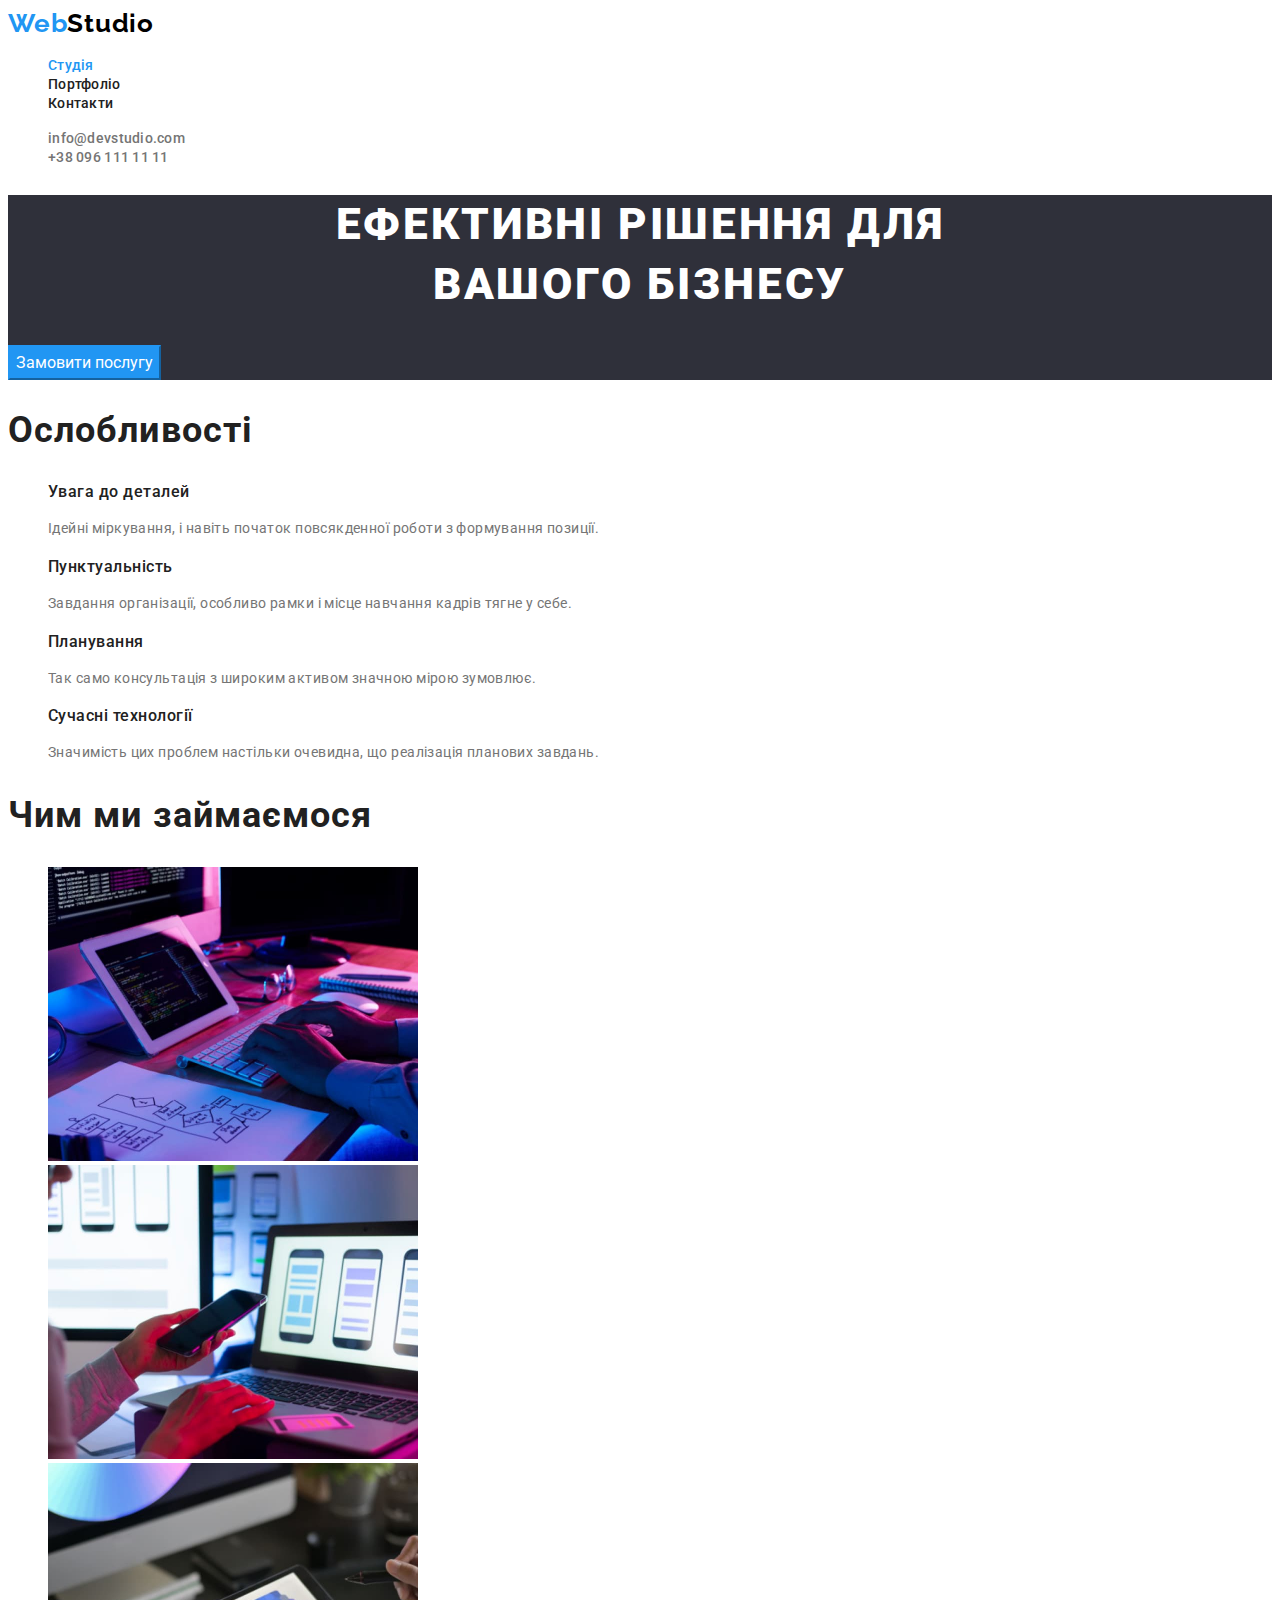
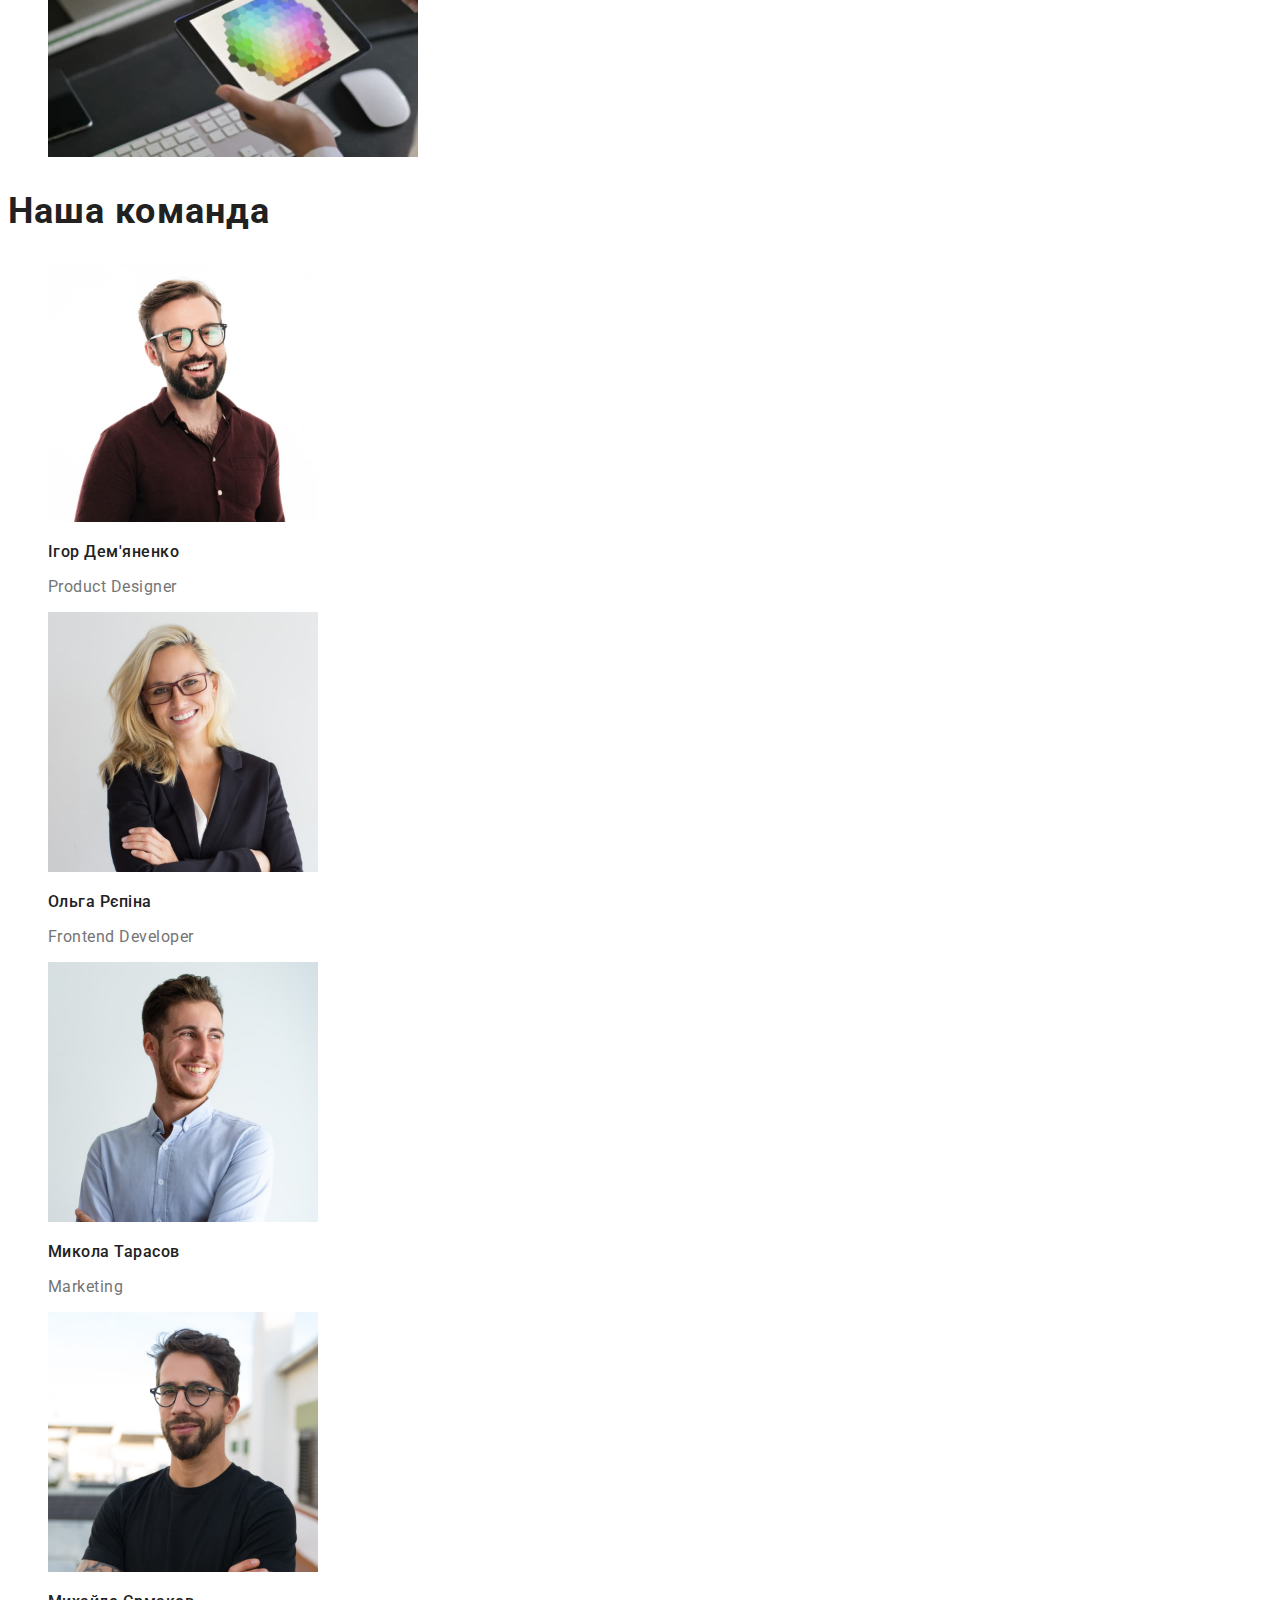
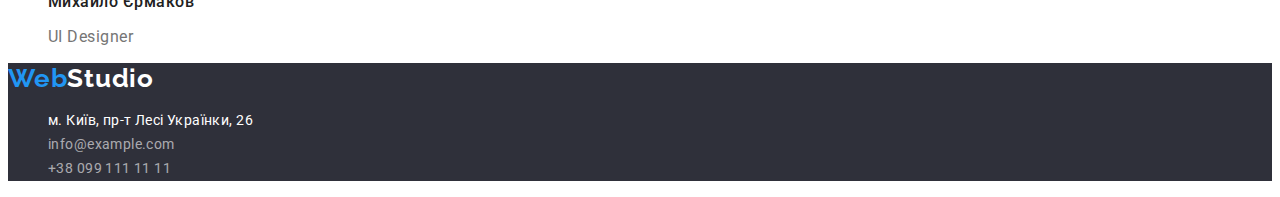
==== index.html @ 00e5ca96 "міняє на українську мову текст" ====
<!DOCTYPE html>
<html lang="ua">
<head>
    <meta charset="UTF-8">
    <meta http-equiv="X-UA-Compatible" content="IE=edge">
    <meta name="viewport" content="width=device-width, initial-scale=1.0">
    <title>Студія</title>
    <link rel="preconnect" href="https://fonts.googleapis.com">
    <link rel="preconnect" href="https://fonts.gstatic.com" crossorigin>
    <link
        href="https://fonts.googleapis.com/css2?family=Montserrat:wght@400;700&family=Raleway:wght@700&family=Roboto:wght@400;500;700;900&display=swap"
        rel="stylesheet">
    <link rel="stylesheet" href="./css/styles.css">
</head>
<body>
    <header>
        <nav>
        <a href="/" class="logo">Web<span class="logo-color">Studio</span></a>     
            <ul class=" site-nav list">
            <li><a href="" class="link current">Студія</a></li>
            <li><a href="./portfolio.html" class="link">Портфоліо</a> </li>
            <li><a href="" class="link">Контакти</a> </li>
        </ul>
        </nav>
       
         <ul class="contact-nav list">
             <li><a href="mailto:info@devstudio.com" class="link">info@devstudio.com</a></li>
            <li><a href="Tel:+380961111111" class="link">+38 096 111 11 11</a> </li>
         </ul>
    </header>

    <main>
        <section class="hero">
                <h1 class="hero-title">Ефективні рішення для <br> вашого бізнесу</h1>
                <button class="main-button" type="button">Замовити послугу</button> 
        </section>
       
            <section class="section">
            <h2 class="section-title"> Ослобливості</h2>
            <ul class="feature-list list">
                <li> 
                    <h3>Увага до деталей</h3>
                    <p class="main-text">Ідейні міркування, і навіть початок повсякденної роботи з формування позиції.</p>
                </li>
                <li>
                    <h3>Пунктуальність</h3>
                    <p class="main-text">Завдання організації, особливо рамки і місце навчання кадрів тягне у себе.</p>
                </li>

                <li>
                    <h3>Планування</h3>
                    <p class="main-text">Так само консультація з широким активом значною мірою зумовлює.</p>
                </li>
                <li>
                    <h3>Сучасні технології</h3>
                    <p class="main-text">Значимість цих проблем настільки очевидна, що реалізація планових завдань.</p>
                </li>
           </ul>
        </section>

        <section class="work">
        <h2>Чим ми займаємося</h2>
        <ul class="work-example">
            <li>
                <img src="./images/work.jpg" alt="руки на клавіатурі друкують текст" width="370" />
            </li>
            <li>
                <img src="./images/work1.jpg" alt="жіноча рука з телефоном за ноутбуком" width="370" />
            </li>
            <li>
                <img src="./images/work2.jpg" alt="планшет з кольоровою гамою" width="370">
            </li>
        </ul>       
        </section> 
     
     <section class="section">
        <h2>Наша команда</h2>
            <ul class="list">

                <li class="team-card">
                      <img src="./images/igor_demyanenko.jpg"
                        alt="Ігор Дем'яненко"
                        width="270"/>
                      <h3>Ігор Дем'яненко</h3> 
                      <p class="job">Product Designer</p>
                </li>
                <li class="team-card">
                        <img src="./images/olha_repina.jpg"
                        alt="Ольга Рєпіна"
                        width="270"/>
                        <h3>Ольга Рєпіна</h3>
                        <p class="job">Frontend Developer</p>
                </li>
                <li class="team-card">
                        <img src="./images/mykola_tarasov.jpg"
                        alt="Микола Тарасов"
                        width="270"/>
                        <h3>Микола Тарасов</h3>
                        <p class="job">Marketing</p>
                </li>
                <li class="team-card">
                        <img src="./images/myhailo_ermakov.jpg"
                        alt="Михайло Єрмаков"
                        width="270"/>
                        <h3>Михайло Єрмаков</h3>
                        <p class="job">UI Designer</p>
                </li>
            </ul>
     </section>
    </main>

    <footer class="footer">
        <a class="logo" href="/"> Web<span class="logo-color-footer">Studio</span>
        </a>
        
     
        <address class="address">
            <ul>
                <li> <a href="https://goo.gl/maps/31fkkudy4Th9jDAP7" class="address-location">м. Київ, пр-т Лесі Українки, 26</a></li>
                <li> <a href="mailto:info@example.com" class="address-contacts">info@example.com</a> </li>
                <li> <a href="tel:+380991111111" class="address-contacts">+38 099 111 11 11</a></li>
            </ul>
        </address>
            
    </footer>
</body>
</html>
---- css/styles.css ----
/* колір основного тексту:#212121 */
/* колір великих букв: #FFFFFF */
/* колір текту:#757575 */
/* колір лого:#2196F3 */

/* колір фону (другий): #2F303A */

/* колір кнопки:#2196F3 */
/* контакти в футері:color: rgba(255, 255, 255, 0.6); */

:root{ 
    --title-text-color:#212121;
    --primary-backgraund-color:#FFFFFF;
    --primary-text-color:#757575;
    --button-logo-color:#2196F3;
    --button-color:#F5F4FA;
    --hero-backgraund-color:#2F303A;
    --logo-color:#000000;
}

body{
    background-color:var(--primary-backgraund-color);
    color: var(--primary-text-color);
    font-family: Roboto, sans-serif;
}

h2,h3,h4,h5,h6{color:var(--title-text-color);}

h2{ font-weight: 700;
    font-size: 36px;
    line-height: 1.16;
    letter-spacing: 0.03em;
}

h3{
    font-weight: 500;
    font-size: 16px;
    line-height: 1.19;
    letter-spacing: 0.03em;
}


/* забираємо ненумерований список */
ul {
    list-style: none;
}


/* оформляємо лого */
.logo{
    color: var(--button-logo-color);
}

.logo-color{color:#000000;}

.logo,.logo-color{
    font-family: 'Raleway';
    font-weight: 700;
    font-size: 26px;
    line-height: 1.19;
    letter-spacing: 0.03em;
    list-style: none;
    text-decoration: none;
}

.logo-color-footer{color: var(--primary-backgraund-color);
    font-family: 'Raleway';
        font-weight: 700;
    font-size: 26px;
    line-height: 1.19;
    letter-spacing: 0.03em;}
/* навігація в хедері*/
.site-nav a {color: var(--title-text-color);
    font-weight: 500;
    font-size: 14px;
    line-height: 1.14;
    letter-spacing: 0.02em;
    text-decoration: none;}

.site-nav .link:hover, 
.site-nav .link:focus{ color: var(--button-logo-color);}

.site-nav .link.current {color: var(--button-logo-color);}

.contact-nav a {color:var(--primary-text-color);
    font-weight: 500;
    font-size: 14px;
    line-height: 1.14;
    letter-spacing: 0.02em;
    text-decoration: none;
}

.contact-nav .link:hover,
.contact-nav .link:focus{color: var(--button-logo-color);}


/* hero */

.hero{background-color: var(--hero-backgraund-color);}
.hero-title{
    color:var(--primary-backgraund-color);
    font-weight: 900;
    font-size: 44px;
    line-height: 1.36;
    text-align: center;
    letter-spacing: 0.06em;
    text-transform: uppercase;
}

/* Кнопка */


.main-button{
    border-color: var(--button-logo-color);
    color: var(--primary-backgraund-color);
    background-color: var(--button-logo-color);
    font-family: inherit;
    font-size: 16px;
    line-height: 1.87;
    cursor: pointer;
}

.main-button:hover, .main-button:focus {background-color: var(--button-color) ;
color: var(--button-logo-color);}

.button{
    color: var(--title-text-color);
    background-color: var(--button-color);
    font-family: inherit;
    font-weight: 500;
    font-size: 16px;
    line-height: 1.6;
    cursor: pointer;
}

.button:hover, 
.button:focus{color: var(--primary-backgraund-color);
background-color: var(--button-logo-color);}



/* секції */
.section-title{color:var(--title-text-color);}

.main-text{color: var(--primary-text-color);
    font-size: 14px;
    line-height: 1.7;
    letter-spacing: 0.03em;
}

/* картки */

.job{color: var(--primary-text-color);
    font-size: 16px;
    line-height: 1.19;
    letter-spacing: 0.03em;;
}

/* footer */

.footer{background-color: var(--hero-backgraund-color);}

.address-location {
    color: var(--primary-backgraund-color);
    text-decoration: none;
    font-size: 14px;
    line-height: 1.7;
    letter-spacing: 0.03em;
 }

.address{font-style: unset;}

.address-location:hover{
    color: var(--button-logo-color);
}

.address-contacts{
    color: rgba(255, 255, 255, 0.6);
    text-decoration: none;
    font-size: 14px;
    line-height: 1.7;
    letter-spacing: 0.03em;
}

.address-contacts:hover{color: var(--button-logo-color);}


/* portfolio */
.portfolio-names{
    font-weight: 700;
    font-size: 18px;
    line-height: 2;
    letter-spacing: 0.06em;
}

.portfolio-text{color: var(--primary-text-color);
    font-size: 16px;
    line-height: 1.87;
    letter-spacing: 0.03em;
}
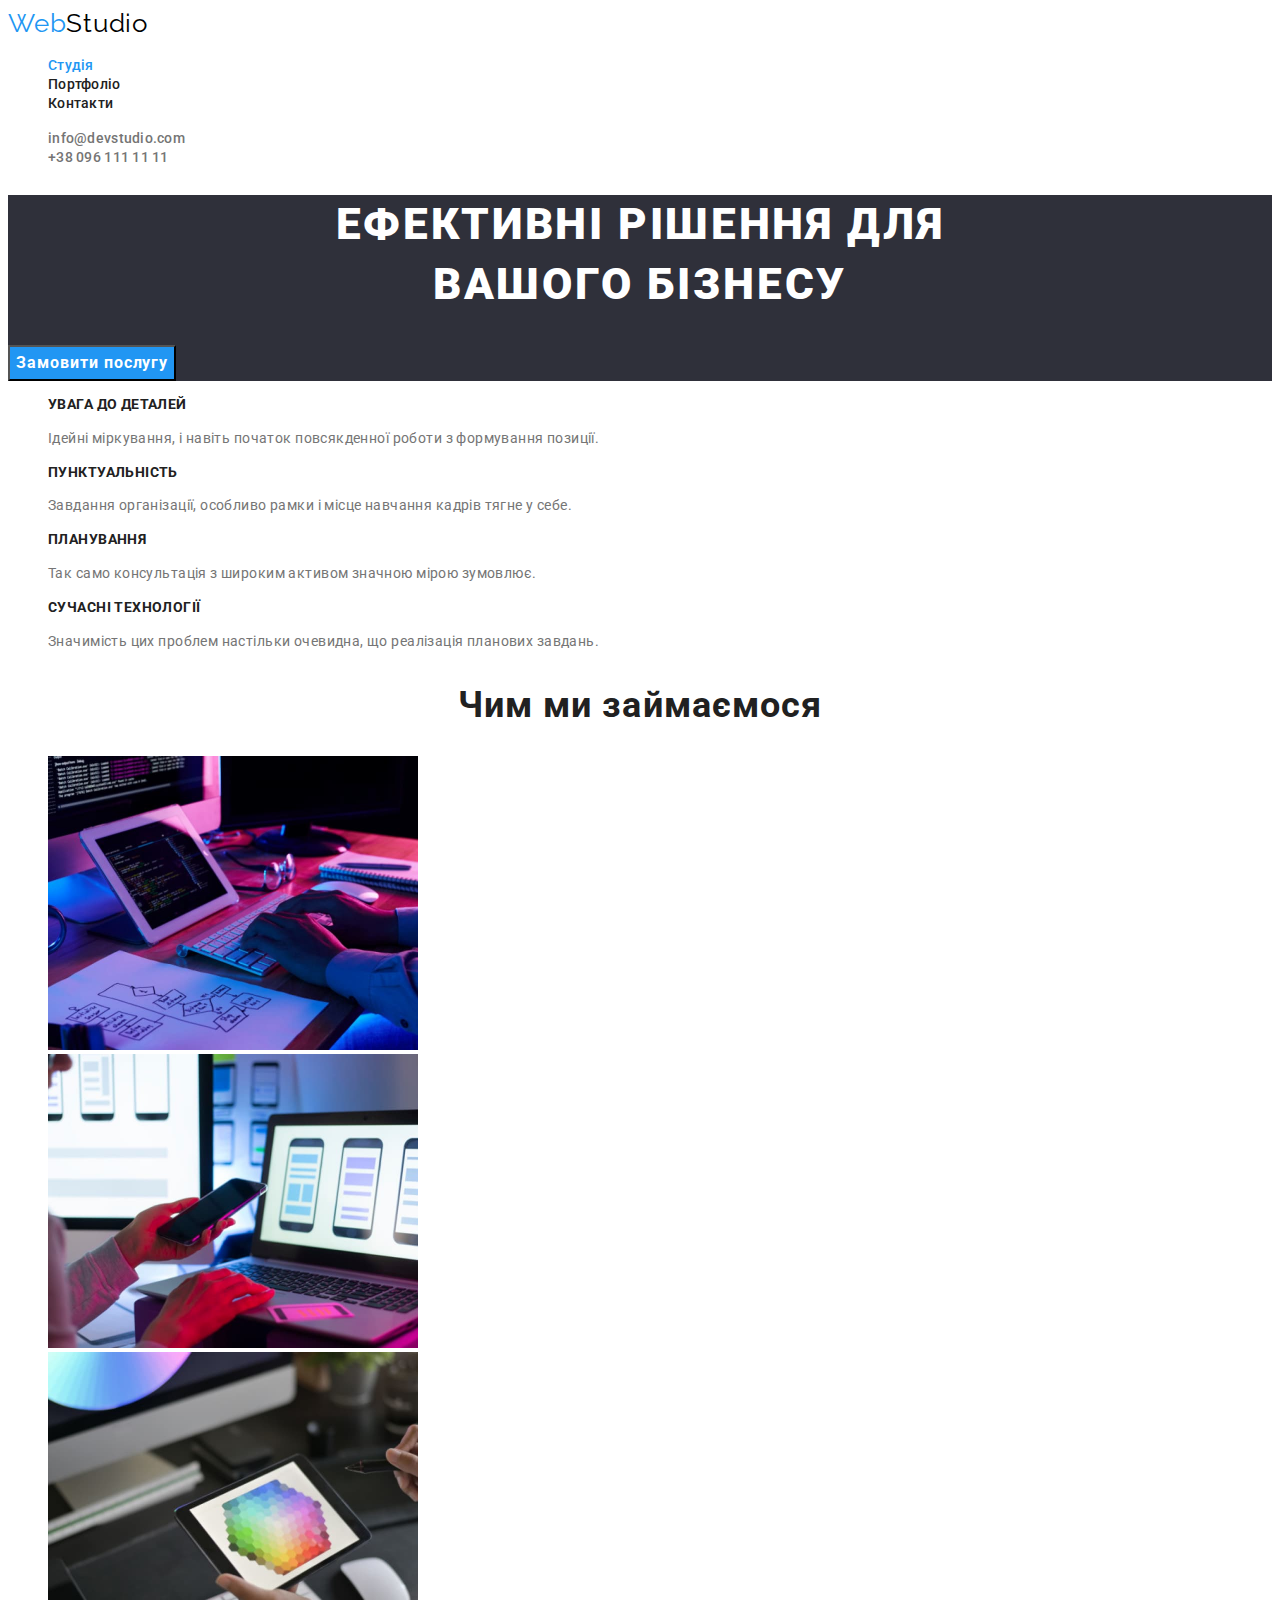
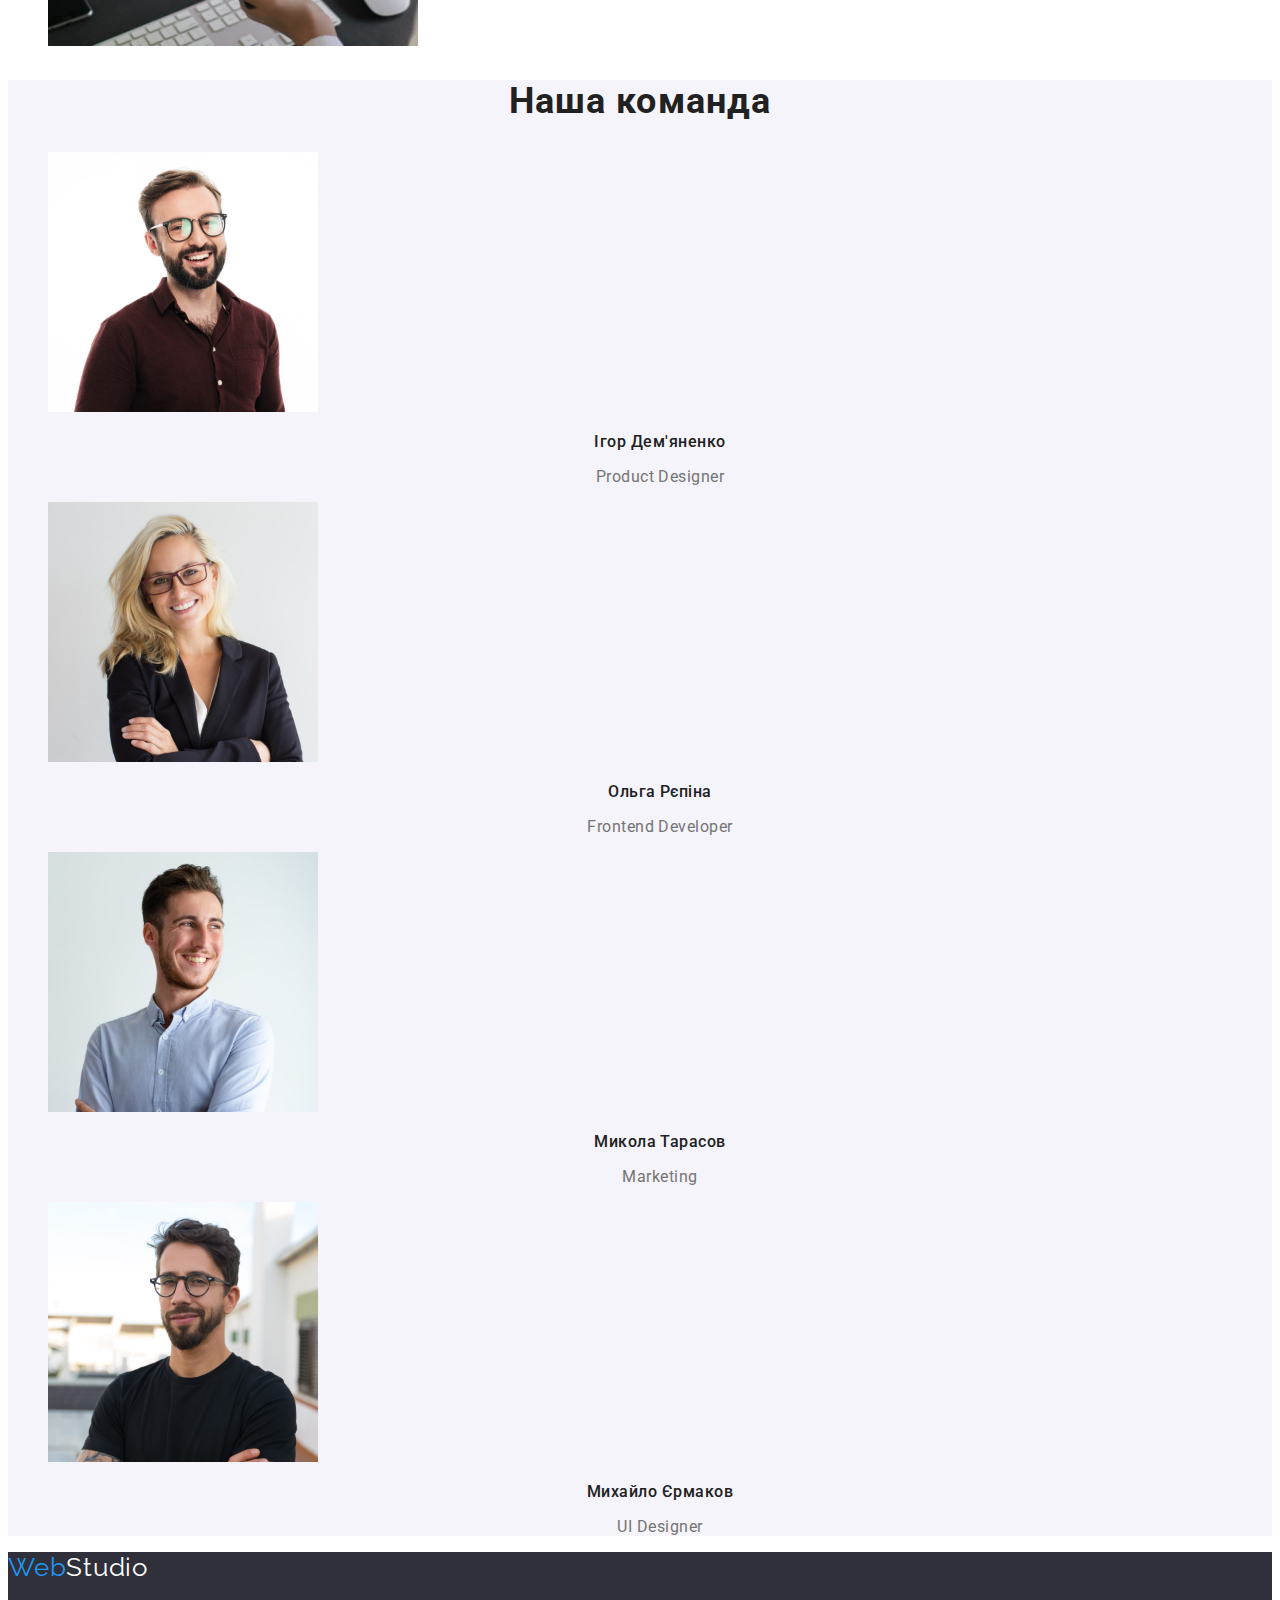
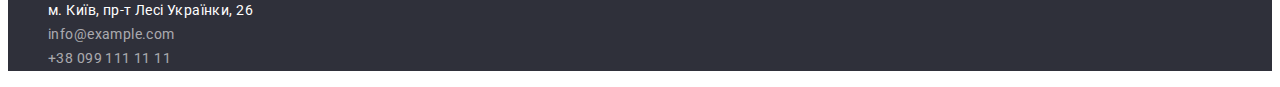
==== commit faa63e8d: "Оптимізує css" ====
--- a/index.html
+++ b/index.html
@@ -13,112 +13,111 @@
     <link rel="stylesheet" href="./css/styles.css">
 </head>
 <body>
-    <header>
+    <header class="header">
         <nav>
-        <a href="/" class="logo">Web<span class="logo-color">Studio</span></a>     
-            <ul class=" site-nav list">
-            <li><a href="" class="link current">Студія</a></li>
-            <li><a href="./portfolio.html" class="link">Портфоліо</a> </li>
-            <li><a href="" class="link">Контакти</a> </li>
+        <a href="/" class="header-logo logo link">Web<span class="header-second-logo logo link">Studio</span></a>     
+            <ul class="header-list list">
+            <li class="header-item"><a class="header-link link navy current" href="">Студія</a></li>
+            <li class="header-item"><a class="header-link link navy" href="./portfolio.html">Портфоліо</a> </li>
+            <li class="header-item"><a class="header-link link navy" href="">Контакти</a> </li>
         </ul>
         </nav>
        
-         <ul class="contact-nav list">
-             <li><a href="mailto:info@devstudio.com" class="link">info@devstudio.com</a></li>
-            <li><a href="Tel:+380961111111" class="link">+38 096 111 11 11</a> </li>
+         <ul class="header-contacts-list list">
+            <li class="contacts-item"><a href="mailto:info@devstudio.com" class="header-tel link navy">info@devstudio.com</a></li>
+            <li class="contacts-item"><a href="Tel:+380961111111" class="header-mail link navy">+38 096 111 11 11</a></li>
          </ul>
     </header>
 
     <main>
         <section class="hero">
                 <h1 class="hero-title">Ефективні рішення для <br> вашого бізнесу</h1>
-                <button class="main-button" type="button">Замовити послугу</button> 
+                <button class="hero-btn" type="button">Замовити послугу</button> 
         </section>
        
-            <section class="section">
-            <h2 class="section-title"> Ослобливості</h2>
-            <ul class="feature-list list">
-                <li> 
-                    <h3>Увага до деталей</h3>
-                    <p class="main-text">Ідейні міркування, і навіть початок повсякденної роботи з формування позиції.</p>
+            <section class="features">
+            <h2 class="visually-hidden"> Ослобливості</h2>
+            <ul class="features-list list">
+                <li class="features-item"> 
+                    <h3 class="item-title">Увага до деталей</h3>
+                    <p class="item-after-title">Ідейні міркування, і навіть початок повсякденної роботи з формування позиції.</p>
                 </li>
-                <li>
-                    <h3>Пунктуальність</h3>
-                    <p class="main-text">Завдання організації, особливо рамки і місце навчання кадрів тягне у себе.</p>
+                <li class="features-item">
+                    <h3 class="item-title">Пунктуальність</h3>
+                    <p class="item-after-title">Завдання організації, особливо рамки і місце навчання кадрів тягне у себе.</p>
                 </li>
 
-                <li>
-                    <h3>Планування</h3>
-                    <p class="main-text">Так само консультація з широким активом значною мірою зумовлює.</p>
+                <li class="features-item">
+                    <h3 class="item-title">Планування</h3>
+                    <p class="item-after-title">Так само консультація з широким активом значною мірою зумовлює.</p>
                 </li>
-                <li>
-                    <h3>Сучасні технології</h3>
-                    <p class="main-text">Значимість цих проблем настільки очевидна, що реалізація планових завдань.</p>
+                <li class="features-item">
+                    <h3 class="item-title">Сучасні технології</h3>
+                    <p class="item-after-title">Значимість цих проблем настільки очевидна, що реалізація планових завдань.</p>
                 </li>
            </ul>
         </section>
 
-        <section class="work">
-        <h2>Чим ми займаємося</h2>
-        <ul class="work-example">
-            <li>
+        <section class="about">
+        <h2 class="about-title title">Чим ми займаємося</h2>
+        <ul class="about-list list">
+            <li class="about-item">
                 <img src="./images/work.jpg" alt="руки на клавіатурі друкують текст" width="370" />
             </li>
-            <li>
+            <li class="about-item">
                 <img src="./images/work1.jpg" alt="жіноча рука з телефоном за ноутбуком" width="370" />
             </li>
-            <li>
+            <li class="about-item">
                 <img src="./images/work2.jpg" alt="планшет з кольоровою гамою" width="370">
             </li>
         </ul>       
         </section> 
      
-     <section class="section">
-        <h2>Наша команда</h2>
-            <ul class="list">
+     <section class="team">
+        <h2 class="team-title title">Наша команда</h2>
+            <ul class="team-list list">
 
-                <li class="team-card">
+                <li class="team-item">
                       <img src="./images/igor_demyanenko.jpg"
                         alt="Ігор Дем'яненко"
                         width="270"/>
-                      <h3>Ігор Дем'яненко</h3> 
-                      <p class="job">Product Designer</p>
+                      <h3 class="team-item-title">Ігор Дем'яненко</h3> 
+                      <p class="team-after-title">Product Designer</p>
                 </li>
-                <li class="team-card">
+                <li class="team-item">
                         <img src="./images/olha_repina.jpg"
                         alt="Ольга Рєпіна"
                         width="270"/>
-                        <h3>Ольга Рєпіна</h3>
-                        <p class="job">Frontend Developer</p>
+                        <h3 class="team-item-title">Ольга Рєпіна</h3>
+                        <p class="team-after-title">Frontend Developer</p>
                 </li>
-                <li class="team-card">
+                <li class="team-item">
                         <img src="./images/mykola_tarasov.jpg"
                         alt="Микола Тарасов"
                         width="270"/>
-                        <h3>Микола Тарасов</h3>
-                        <p class="job">Marketing</p>
+                        <h3 class="team-item-title">Микола Тарасов</h3>
+                        <p class="team-after-title">Marketing</p>
                 </li>
-                <li class="team-card">
+                <li class="team-item">
                         <img src="./images/myhailo_ermakov.jpg"
                         alt="Михайло Єрмаков"
                         width="270"/>
-                        <h3>Михайло Єрмаков</h3>
-                        <p class="job">UI Designer</p>
+                        <h3 class="team-item-title">Михайло Єрмаков</h3>
+                        <p class="team-after-title">UI Designer</p>
                 </li>
             </ul>
      </section>
     </main>
 
     <footer class="footer">
-        <a class="logo" href="/"> Web<span class="logo-color-footer">Studio</span>
+        <a class="header-logo logo link" href="/"> Web<span class="logo-color-footer logo link">Studio</span>
         </a>
         
-     
         <address class="address">
-            <ul>
-                <li> <a href="https://goo.gl/maps/31fkkudy4Th9jDAP7" class="address-location">м. Київ, пр-т Лесі Українки, 26</a></li>
-                <li> <a href="mailto:info@example.com" class="address-contacts">info@example.com</a> </li>
-                <li> <a href="tel:+380991111111" class="address-contacts">+38 099 111 11 11</a></li>
+            <ul class="address-list list">
+                <li class="address-item"><a href="https://goo.gl/maps/31fkkudy4Th9jDAP7" class="address-location link">м. Київ, пр-т Лесі Українки, 26</a></li>
+                <li class="address-item"><a href="mailto:info@example.com" class="address-mail link">info@example.com</a> </li>
+                <li class="address-item"><a href="tel:+380991111111" class="address-tel link">+38 099 111 11 11</a></li>
             </ul>
         </address>
             
--- a/css/styles.css
+++ b/css/styles.css
@@ -10,191 +10,256 @@
 
 :root{ 
     --title-text-color:#212121;
+    --button-text-color:#212121;
     --primary-backgraund-color:#FFFFFF;
     --primary-text-color:#757575;
-    --button-logo-color:#2196F3;
+    --first-logo-color:#2196F3;
+    --button-active-color:#2196F3;
     --button-color:#F5F4FA;
+    --about-backgraund-color:#F5F4FA;
     --hero-backgraund-color:#2F303A;
-    --logo-color:#000000;
+    --second-logo-color:#000000;
+    --hero-color:#FFFFFF;
+    
 }
 
 body{
-    background-color:var(--primary-backgraund-color);
     color: var(--primary-text-color);
     font-family: Roboto, sans-serif;
 }
 
-h2,h3,h4,h5,h6{color:var(--title-text-color);}
-
-h2{ font-weight: 700;
+.visually-hidden {
+    position: absolute;
+    white-space: nowrap;
+    width: 1px;
+    height: 1px;
+    overflow: hidden;
+    border: 0;
+    padding: 0;
+    clip: rect(0 0 0 0);
+    clip-path: inset(50%);
+    margin: -1px;
+}
+
+.list{
+    list-style: none;
+}
+
+.link{
+    text-decoration: none;
+}
+
+
+.navy{
+    font-weight: 500;
+    font-size: 14px;
+    line-height: 1.14;
+    letter-spacing: 0.02em;
+}
+
+.title{
+    font-weight: 700;
     font-size: 36px;
-    line-height: 1.16;
-    letter-spacing: 0.03em;
-}
-
-h3{
-    font-weight: 500;
-    font-size: 16px;
-    line-height: 1.19;
-    letter-spacing: 0.03em;
-}
-
-
-/* забираємо ненумерований список */
-ul {
-    list-style: none;
-}
-
-
-/* оформляємо лого */
+    line-height: 1.17;
+    text-align: center;
+    letter-spacing: 0.03em;
+    color: var(--title-text-color);}
+
+/* ----------------LOGO----------------- */
+
 .logo{
-    color: var(--button-logo-color);
-}
-
-.logo-color{color:#000000;}
-
-.logo,.logo-color{
     font-family: 'Raleway';
-    font-weight: 700;
     font-size: 26px;
     line-height: 1.19;
     letter-spacing: 0.03em;
-    list-style: none;
-    text-decoration: none;
-}
-
-.logo-color-footer{color: var(--primary-backgraund-color);
-    font-family: 'Raleway';
-        font-weight: 700;
-    font-size: 26px;
-    line-height: 1.19;
-    letter-spacing: 0.03em;}
-/* навігація в хедері*/
-.site-nav a {color: var(--title-text-color);
+}
+
+.header-logo{
+    color: var(--first-logo-color);
+}
+
+.header-second-logo{
+    color: var(--second-logo-color);
+}
+
+/* ----------------HEADER----------------- */
+
+.header {background-color: var(--primary-backgraund-color);
+}
+
+.header-link {
+    color: var(--title-text-color);
+}
+
+.header-link:hover,
+.header-link:focus{color: var(--button-active-color);
+}
+
+.current{
+    color: var(--button-active-color);
+}
+
+.header-tel {
     font-weight: 500;
     font-size: 14px;
     line-height: 1.14;
     letter-spacing: 0.02em;
-    text-decoration: none;}
-
-.site-nav .link:hover, 
-.site-nav .link:focus{ color: var(--button-logo-color);}
-
-.site-nav .link.current {color: var(--button-logo-color);}
-
-.contact-nav a {color:var(--primary-text-color);
+    color: var(--primary-text-color);
+}
+
+.header-tel:hover,
+.header-tel:focus{
+    color: var(--button-active-color);
+}
+.header-mail {
     font-weight: 500;
     font-size: 14px;
     line-height: 1.14;
     letter-spacing: 0.02em;
-    text-decoration: none;
-}
-
-.contact-nav .link:hover,
-.contact-nav .link:focus{color: var(--button-logo-color);}
-
-
-/* hero */
-
-.hero{background-color: var(--hero-backgraund-color);}
-.hero-title{
-    color:var(--primary-backgraund-color);
+    color: var(--primary-text-color);
+}
+
+.header-mail:hover,
+.header-mail:focus{
+    color: var(--button-active-color);
+}
+
+/* ----------------HERO----------------- */
+
+.hero {
+    background-color: var(--hero-backgraund-color);
+}
+.hero-title {
     font-weight: 900;
     font-size: 44px;
     line-height: 1.36;
     text-align: center;
     letter-spacing: 0.06em;
     text-transform: uppercase;
-}
-
-/* Кнопка */
-
-
-.main-button{
-    border-color: var(--button-logo-color);
-    color: var(--primary-backgraund-color);
-    background-color: var(--button-logo-color);
+    color: var(--hero-color);
+}
+.hero-btn {
     font-family: inherit;
-    font-size: 16px;
-    line-height: 1.87;
+    font-weight: 700;
+    font-size: 16px;
+    line-height: 1.88;
+    letter-spacing: 0.06em;
+    background-color: var(--button-active-color);
+    color: var(--hero-color);
     cursor: pointer;
 }
 
-.main-button:hover, .main-button:focus {background-color: var(--button-color) ;
-color: var(--button-logo-color);}
-
-.button{
-    color: var(--title-text-color);
+/* ----------------FEATURES----------------- */
+
+.features {
+    background-color: var(--primary-backgraund-color);
+}
+
+.item-title {
+    font-weight: 700;
+    font-size: 14px;
+    line-height: 1.14;
+    letter-spacing: 0.03em;
+    text-transform: uppercase;
+    color: var(--title-text-color);
+}
+.item-after-title {
+    font-size: 14px;
+    line-height: 1.71;
+    letter-spacing: 0.03em;
+    color: var(--primary-text-color);
+}
+
+/* ----------------ABOUT----------------- */
+
+
+
+
+/* ----------------TEAM----------------- */
+
+.team {background-color:var(--about-backgraund-color);
+}
+
+.team-item-title {
+    font-weight: 500;
+    font-size: 16px;
+    line-height: 1.19;
+    text-align: center;
+    letter-spacing: 0.03em;
+    color: var(--title-text-color);
+}
+.team-after-title {
+    font-size: 16px;
+    line-height: 1.19;
+    text-align: center;
+    letter-spacing: 0.03em;
+    color: var(--primary-text-color);
+}
+
+/* ----------------FOOTER----------------- */
+
+.footer {
+    background-color: var(--hero-backgraund-color);
+}
+.logo-color-footer {
+    color: var(--hero-color);
+}
+
+.address{
+    font-style: unset;
+}
+
+.address-location {
+    font-size: 14px;
+    line-height: 1.71;
+    letter-spacing: 0.03em;
+    color: var(--hero-color);
+}
+
+.address-location:hover,
+.address-location:focus,
+.address-mail:hover,
+.address-mail:focus,
+.address-tel:hover, 
+.address-tel:focus{color: var(--button-active-color);}
+
+.address-mail, .address-tel {
+    font-size: 14px;
+    line-height: 1.71;
+    letter-spacing: 0.03em;
+    color: rgba(255, 255, 255, 0.6);
+}
+
+
+/* ----------------PAGE PORTFOLIO----------------- */
+
+
+.filter-btn{
+    font-family: inherit;
+    font-weight: 500;
+    font-size: 16px;
+    line-height: 1.62;
+    text-align: center;
+    letter-spacing: 0.03em;
+    color: var(--button-text-color);
     background-color: var(--button-color);
-    font-family: inherit;
-    font-weight: 500;
-    font-size: 16px;
-    line-height: 1.6;
-    cursor: pointer;
-}
-
-.button:hover, 
-.button:focus{color: var(--primary-backgraund-color);
-background-color: var(--button-logo-color);}
-
-
-
-/* секції */
-.section-title{color:var(--title-text-color);}
-
-.main-text{color: var(--primary-text-color);
-    font-size: 14px;
-    line-height: 1.7;
-    letter-spacing: 0.03em;
-}
-
-/* картки */
-
-.job{color: var(--primary-text-color);
-    font-size: 16px;
-    line-height: 1.19;
-    letter-spacing: 0.03em;;
-}
-
-/* footer */
-
-.footer{background-color: var(--hero-backgraund-color);}
-
-.address-location {
-    color: var(--primary-backgraund-color);
-    text-decoration: none;
-    font-size: 14px;
-    line-height: 1.7;
-    letter-spacing: 0.03em;
- }
-
-.address{font-style: unset;}
-
-.address-location:hover{
-    color: var(--button-logo-color);
-}
-
-.address-contacts{
-    color: rgba(255, 255, 255, 0.6);
-    text-decoration: none;
-    font-size: 14px;
-    line-height: 1.7;
-    letter-spacing: 0.03em;
-}
-
-.address-contacts:hover{color: var(--button-logo-color);}
-
-
-/* portfolio */
-.portfolio-names{
+}
+
+.filter-btn:hover,
+.filter-btn:focus{color:var(--hero-color);
+background-color: var(--button-active-color);}
+
+.portfolio-item-title{
     font-weight: 700;
     font-size: 18px;
     line-height: 2;
     letter-spacing: 0.06em;
-}
-
-.portfolio-text{color: var(--primary-text-color);
-    font-size: 16px;
-    line-height: 1.87;
-    letter-spacing: 0.03em;
+    color: var(--title-text-color);
+}
+
+.portfolio-after-title{
+    font-size: 16px;
+    line-height: 1.88;
+    letter-spacing: 0.03em;
+    color: var(--primary-text-color);
 }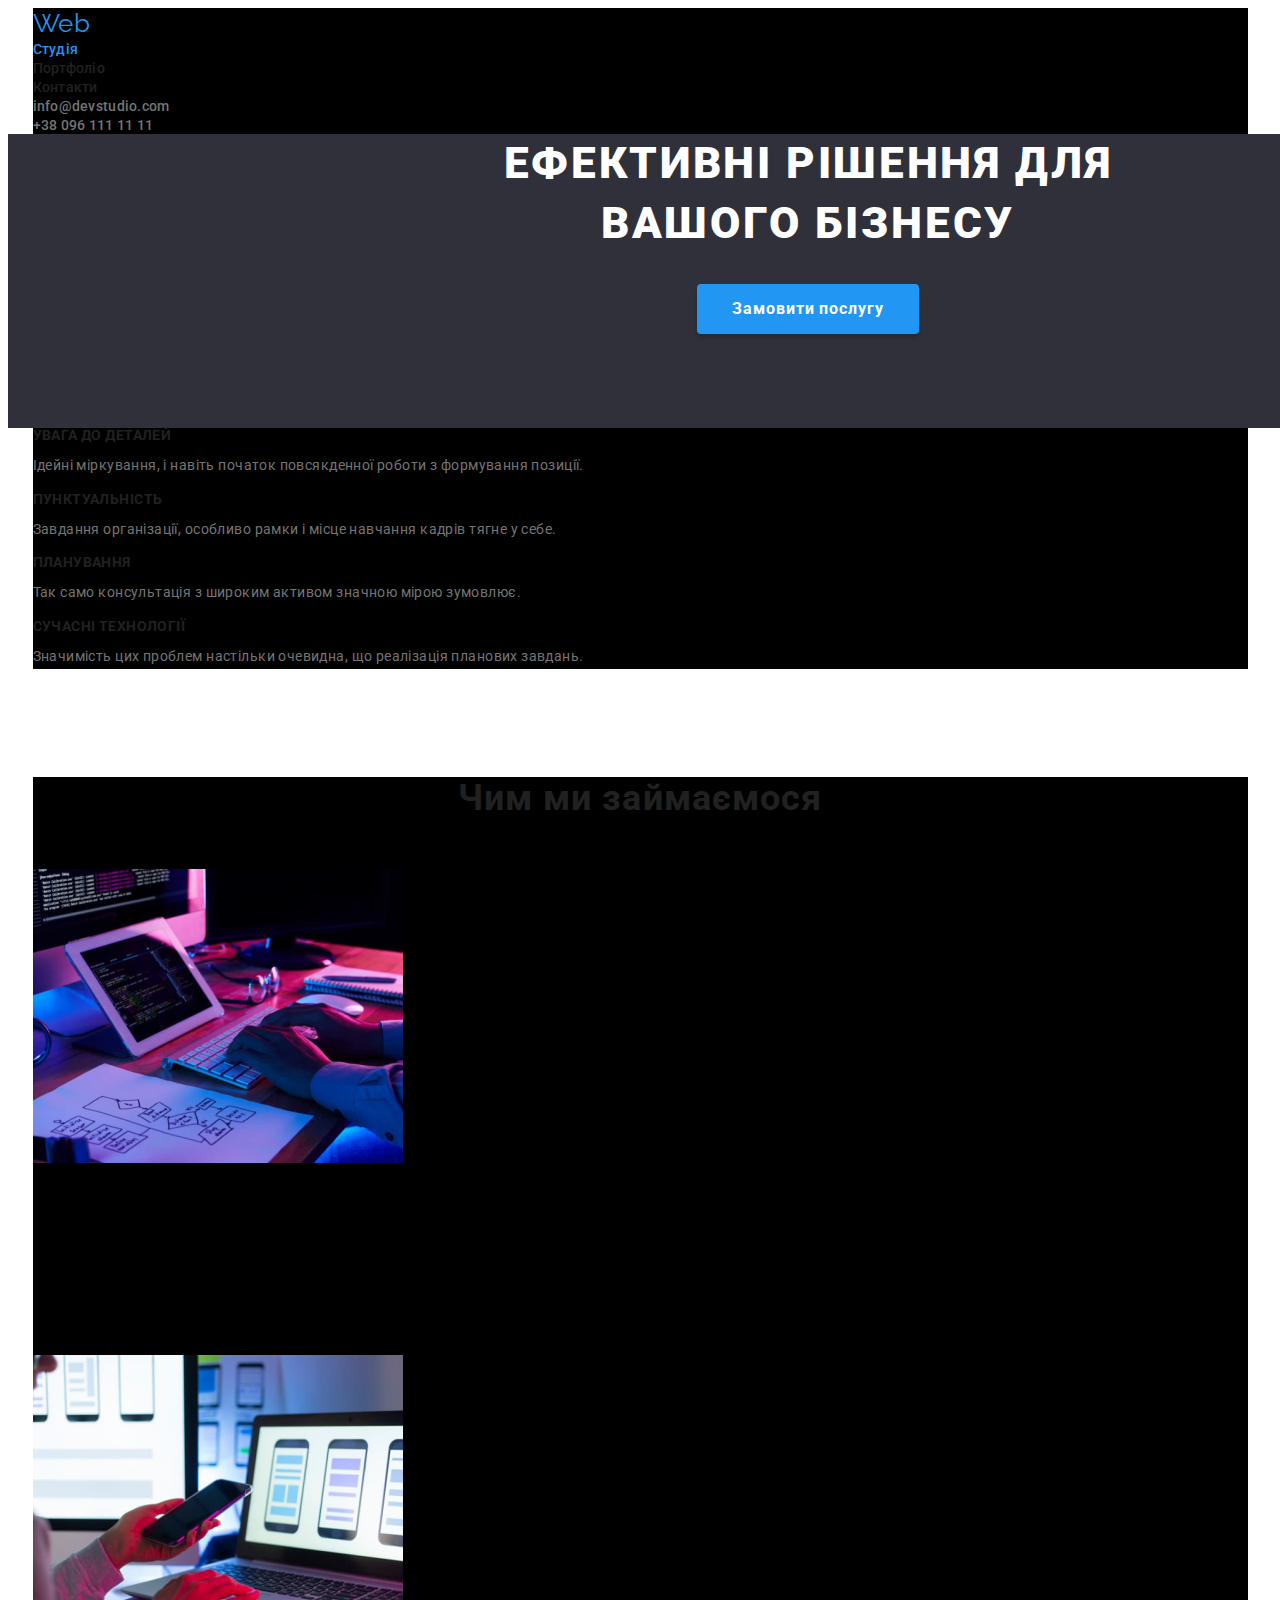
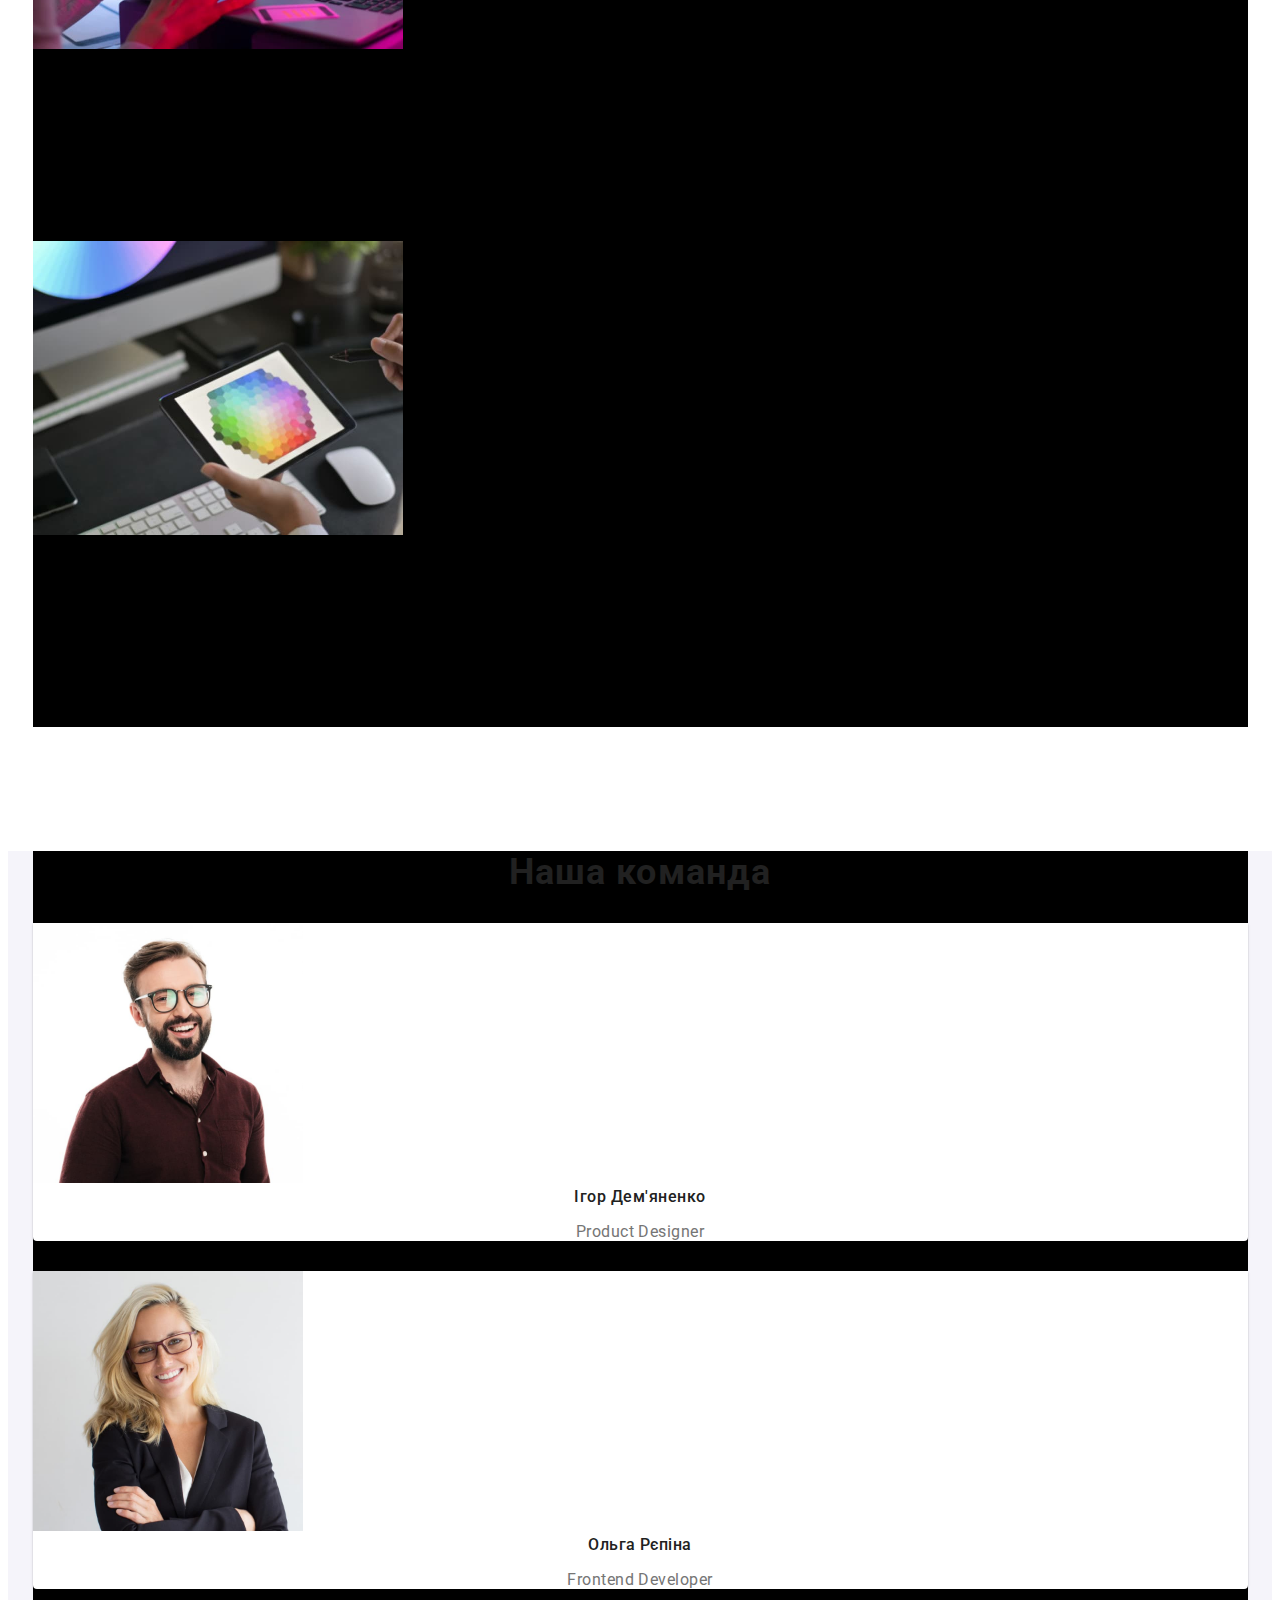
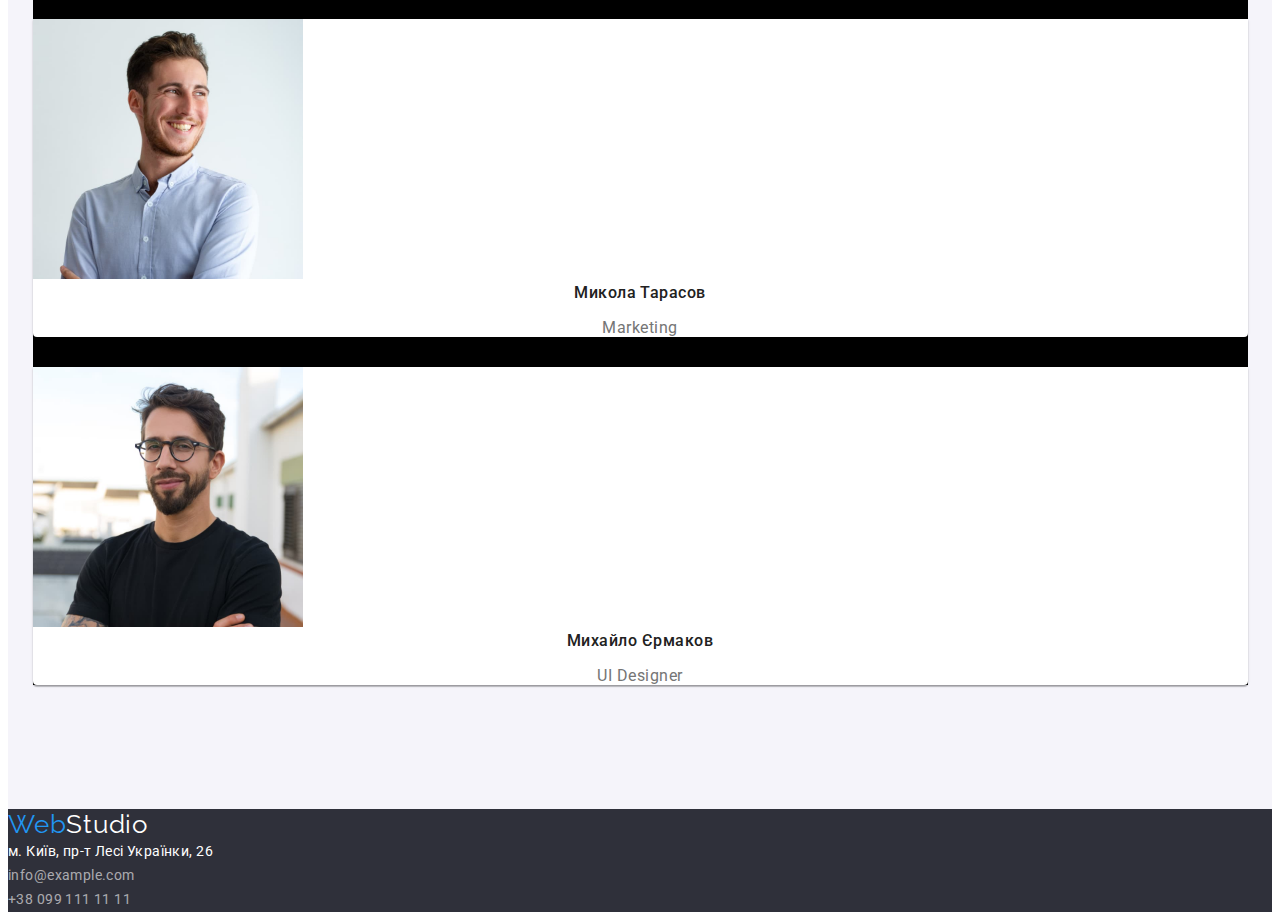
==== commit 9c577ea4: "додає відступи" ====
--- a/index.html
+++ b/index.html
@@ -14,30 +14,33 @@
 </head>
 <body>
     <header class="header">
-        <nav>
-        <a href="/" class="header-logo logo link">Web<span class="header-second-logo logo link">Studio</span></a>     
-            <ul class="header-list list">
-            <li class="header-item"><a class="header-link link navy current" href="">Студія</a></li>
-            <li class="header-item"><a class="header-link link navy" href="./portfolio.html">Портфоліо</a> </li>
-            <li class="header-item"><a class="header-link link navy" href="">Контакти</a> </li>
-        </ul>
-        </nav>
+        <div class="conteiner">
+                <nav class="">
+                 <a href="/" class="header-logo logo link">Web<span class="header-second-logo logo link">Studio</span></a>     
+                    <ul class="header-list list">
+                    <li class="header-item"><a class="header-link link navy current" href="">Студія</a></li>
+                    <li class="header-item"><a class="header-link link navy" href="./portfolio.html">Портфоліо</a> </li>
+                    <li class="header-item"><a class="header-link link navy" href="">Контакти</a> </li>
+                    </ul>
+                </nav>
        
-         <ul class="header-contacts-list list">
-            <li class="contacts-item"><a href="mailto:info@devstudio.com" class="header-tel link navy">info@devstudio.com</a></li>
-            <li class="contacts-item"><a href="Tel:+380961111111" class="header-mail link navy">+38 096 111 11 11</a></li>
-         </ul>
+            <ul class="header-contacts-list list">
+                 <li class="contacts-item"><a href="mailto:info@devstudio.com" class="header-tel link navy">info@devstudio.com</a></li>
+                 <li class="contacts-item"><a href="Tel:+380961111111" class="header-mail link navy">+38 096 111 11 11</a></li>
+            </ul>
+        </div>
     </header>
 
     <main>
-        <section class="hero">
+        <section class="hero section">
                 <h1 class="hero-title">Ефективні рішення для <br> вашого бізнесу</h1>
                 <button class="hero-btn" type="button">Замовити послугу</button> 
         </section>
        
-            <section class="features">
-            <h2 class="visually-hidden"> Ослобливості</h2>
-            <ul class="features-list list">
+         <section class="features section">
+            <div class="conteiner">
+                <h2 class="visually-hidden"> Ослобливості</h2>
+             <ul class="features-list list">
                 <li class="features-item"> 
                     <h3 class="item-title">Увага до деталей</h3>
                     <p class="item-after-title">Ідейні міркування, і навіть початок повсякденної роботи з формування позиції.</p>
@@ -55,26 +58,30 @@
                     <h3 class="item-title">Сучасні технології</h3>
                     <p class="item-after-title">Значимість цих проблем настільки очевидна, що реалізація планових завдань.</p>
                 </li>
-           </ul>
+             </ul>
+            </div>
         </section>
 
-        <section class="about">
-        <h2 class="about-title title">Чим ми займаємося</h2>
-        <ul class="about-list list">
+        <section class="about section">
+        <div class="conteiner">
+            <h2 class="about-title title">Чим ми займаємося</h2>
+            <ul class="about-list list">
             <li class="about-item">
-                <img src="./images/work.jpg" alt="руки на клавіатурі друкують текст" width="370" />
+                <img class="about-item-pictures" src="./images/work.jpg" alt="руки на клавіатурі друкують текст" width="370" />
             </li>
             <li class="about-item">
-                <img src="./images/work1.jpg" alt="жіноча рука з телефоном за ноутбуком" width="370" />
+                <img class="about-item-pictures" src="./images/work1.jpg" alt="жіноча рука з телефоном за ноутбуком" width="370" />
             </li>
             <li class="about-item">
-                <img src="./images/work2.jpg" alt="планшет з кольоровою гамою" width="370">
+                <img class="about-item-pictures" src="./images/work2.jpg" alt="планшет з кольоровою гамою" width="370">
             </li>
-        </ul>       
+             </ul>      
+        </div> 
         </section> 
      
-     <section class="team">
-        <h2 class="team-title title">Наша команда</h2>
+     <section class="team section">
+        <div class="conteiner">
+            <h2 class="team-title title">Наша команда</h2>
             <ul class="team-list list">
 
                 <li class="team-item">
@@ -106,6 +113,7 @@
                         <p class="team-after-title">UI Designer</p>
                 </li>
             </ul>
+        </div>
      </section>
     </main>
 
--- a/css/styles.css
+++ b/css/styles.css
@@ -26,6 +26,7 @@
 body{
     color: var(--primary-text-color);
     font-family: Roboto, sans-serif;
+    background-color: var(--primary-backgraund-color);
 }
 
 .visually-hidden {
@@ -39,10 +40,13 @@
     clip: rect(0 0 0 0);
     clip-path: inset(50%);
     margin: -1px;
+    margin-top: 0px;
 }
 
 .list{
     list-style: none;
+    margin: 0px;
+    padding: 0px;
 }
 
 .link{
@@ -63,9 +67,20 @@
     line-height: 1.17;
     text-align: center;
     letter-spacing: 0.03em;
-    color: var(--title-text-color);}
-
+    color: var(--title-text-color);
+}
+
+.conteiner{
+    margin-left: auto;
+    margin-right: auto;
+    width: 1215px;
+    background: #000;
+}
+
+.section{padding-top: 0px;
+padding-bottom: 94px;}
 /* ----------------LOGO----------------- */
+
 
 .logo{
     font-family: 'Raleway';
@@ -84,8 +99,10 @@
 
 /* ----------------HEADER----------------- */
 
-.header {background-color: var(--primary-backgraund-color);
-}
+.header {
+    background-color: var(--primary-backgraund-color);
+}
+
 
 .header-link {
     color: var(--title-text-color);
@@ -128,15 +145,18 @@
 
 .hero {
     background-color: var(--hero-backgraund-color);
+    width: 1600px;
+    text-align: center;
 }
 .hero-title {
     font-weight: 900;
     font-size: 44px;
     line-height: 1.36;
-    text-align: center;
     letter-spacing: 0.06em;
     text-transform: uppercase;
-    color: var(--hero-color);
+    color: var(--hero-color); 
+    margin-top: 0px;
+    margin-bottom: 30px;
 }
 .hero-btn {
     font-family: inherit;
@@ -147,12 +167,20 @@
     background-color: var(--button-active-color);
     color: var(--hero-color);
     cursor: pointer;
+    display: inline-block;
+    box-shadow: 0px 4px 4px rgba(0, 0, 0, 0.15);
+    border-radius: 4px;
+    padding: 10px 35px;
+    min-width: 216px;
+    border-style:none;
+
 }
 
 /* ----------------FEATURES----------------- */
 
 .features {
-    background-color: var(--primary-backgraund-color);
+    background-color: 
+    var(--primary-backgraund-color);
 }
 
 .item-title {
@@ -162,22 +190,38 @@
     letter-spacing: 0.03em;
     text-transform: uppercase;
     color: var(--title-text-color);
+    margin-top: 0px;
+    margin-bottom: 10px;
 }
 .item-after-title {
     font-size: 14px;
     line-height: 1.71;
     letter-spacing: 0.03em;
     color: var(--primary-text-color);
+    margin-top: 0px;
 }
 
 /* ----------------ABOUT----------------- */
-
-
+.about-title{
+    margin-top: 0px;
+    margin-bottom: 50px;
+}
+
+.about-item-pictures{margin-top: 0px;
+margin-bottom: 188px;}
 
 
 /* ----------------TEAM----------------- */
 
-.team {background-color:var(--about-backgraund-color);
+.team {
+    background-color:var(--about-backgraund-color);
+    margin-top: 0px;
+}
+
+.team-item{
+    background-color: var(--primary-backgraund-color);
+    box-shadow: 0px 1px 3px rgba(0, 0, 0, 0.12), 0px 1px 1px rgba(0, 0, 0, 0.14), 0px 2px 1px rgba(0, 0, 0, 0.2);
+    border-radius: 0px 0px 4px 4px;
 }
 
 .team-item-title {
@@ -187,6 +231,8 @@
     text-align: center;
     letter-spacing: 0.03em;
     color: var(--title-text-color);
+    margin-top: 0px;
+    margin-bottom: 10px;
 }
 .team-after-title {
     font-size: 16px;
@@ -194,6 +240,7 @@
     text-align: center;
     letter-spacing: 0.03em;
     color: var(--primary-text-color);
+    margin-bottom: 30px;
 }
 
 /* ----------------FOOTER----------------- */
@@ -243,11 +290,21 @@
     letter-spacing: 0.03em;
     color: var(--button-text-color);
     background-color: var(--button-color);
+    display: inline-block;
+    margin: 6px 22px;
+    box-shadow: 0px 3px 1px rgba(0, 0, 0, 0.1), 0px 1px 2px rgba(0, 0, 0, 0.08), 0px 2px 2px rgba(0, 0, 0, 0.12);
+    border-radius: 4px;
 }
 
 .filter-btn:hover,
 .filter-btn:focus{color:var(--hero-color);
-background-color: var(--button-active-color);}
+background-color: var(--button-active-color);
+}
+
+.portfolio-item{
+    background-color:var(--primary-backgraund-color);
+    border: 1px solid #EEEEEE;
+}
 
 .portfolio-item-title{
     font-weight: 700;
@@ -262,4 +319,6 @@
     line-height: 1.88;
     letter-spacing: 0.03em;
     color: var(--primary-text-color);
-}+}
+
+.portfolio-item{color:var(--primary-backgraund-color);}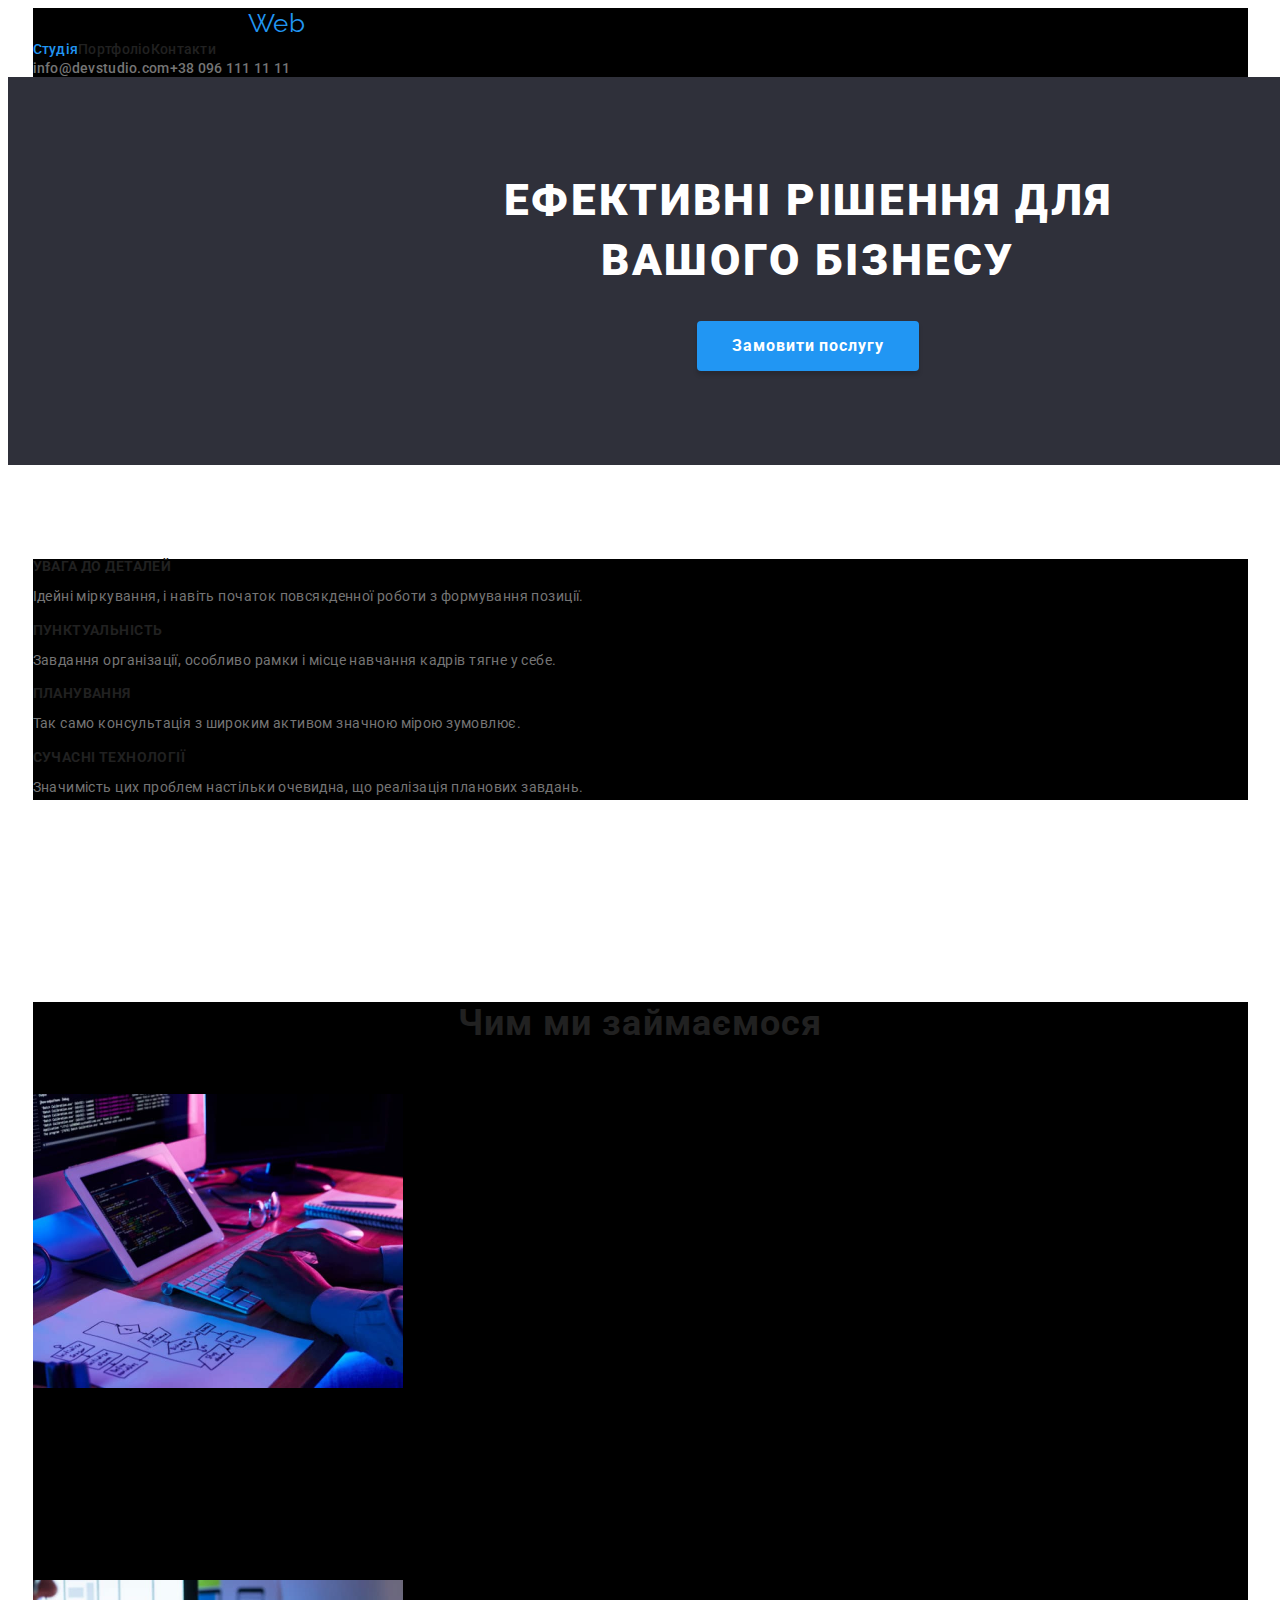
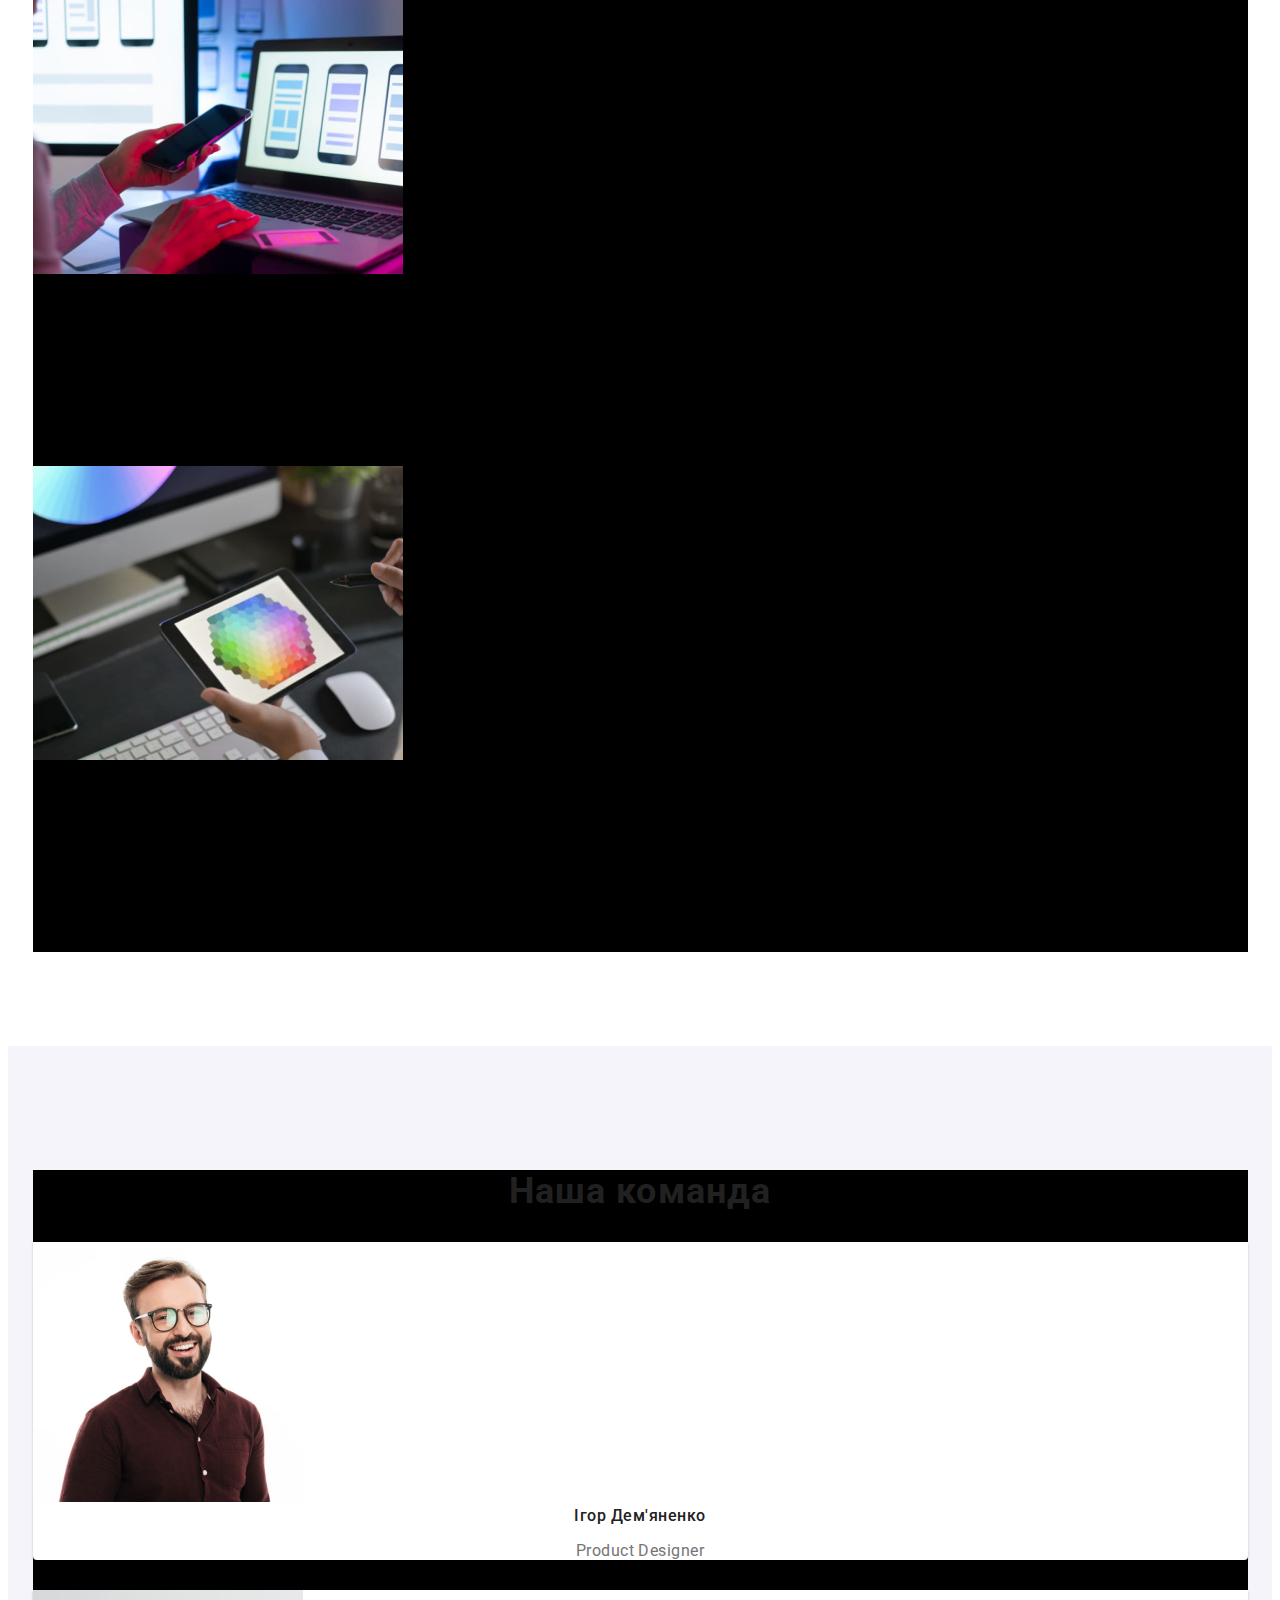
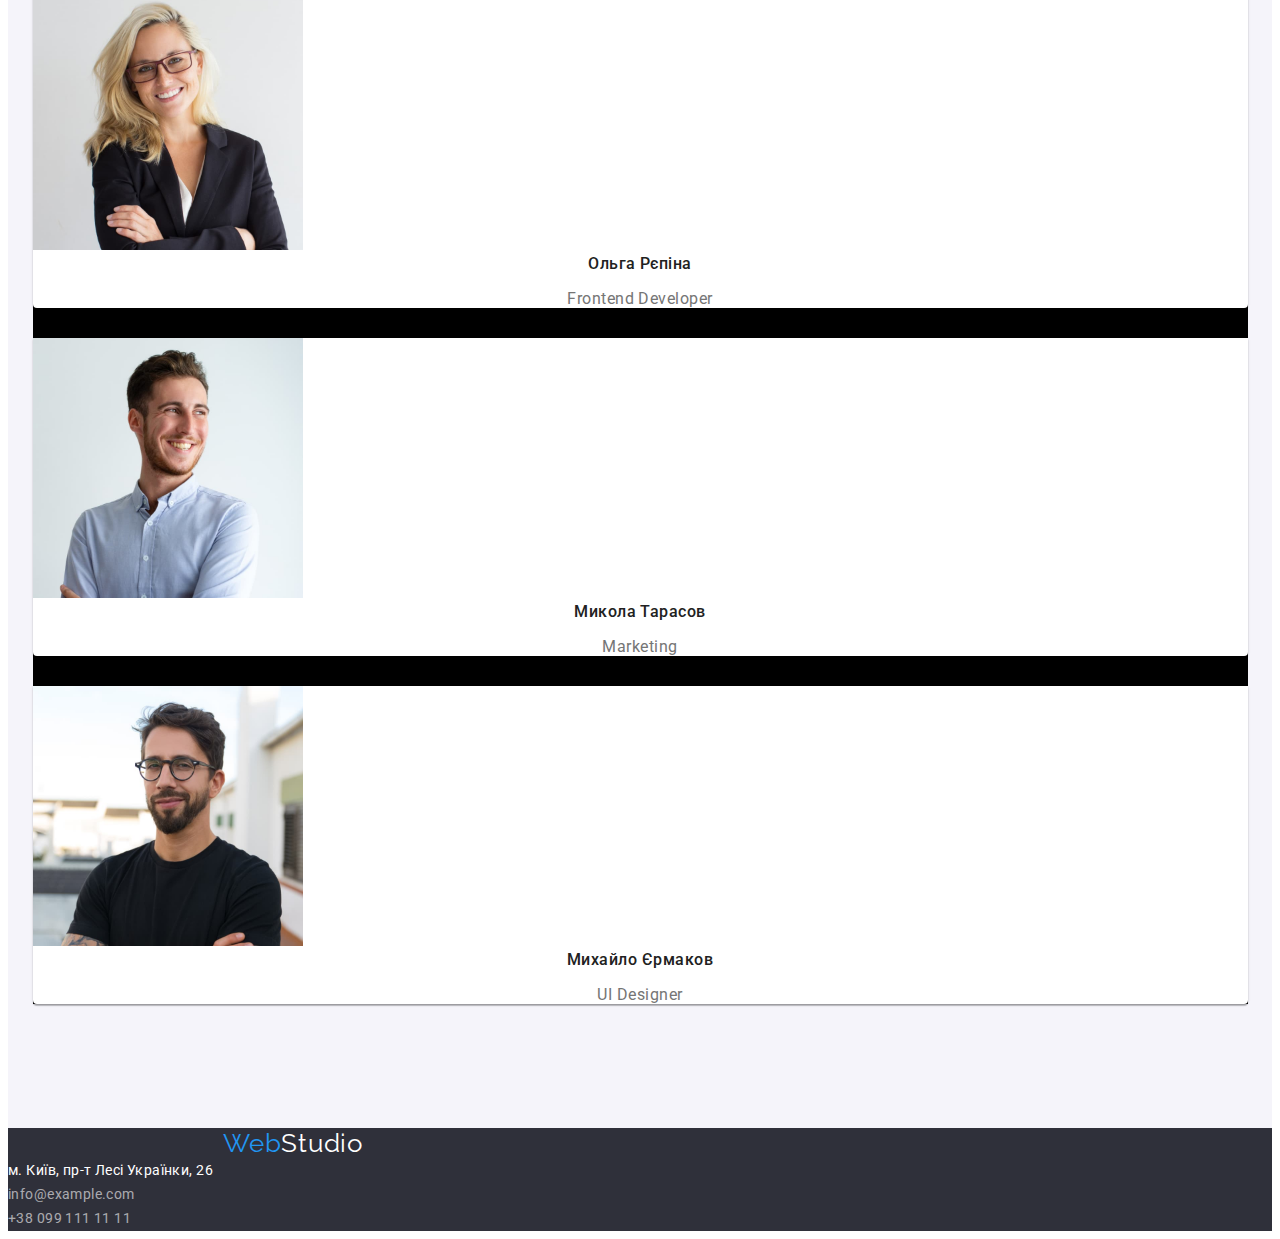
==== commit 8ec77172: "додає марджин" ====
--- a/index.html
+++ b/index.html
@@ -64,7 +64,7 @@
 
         <section class="about section">
         <div class="conteiner">
-            <h2 class="about-title title">Чим ми займаємося</h2>
+            <h2 class="about-title title pading-non">Чим ми займаємося</h2>
             <ul class="about-list list">
             <li class="about-item">
                 <img class="about-item-pictures" src="./images/work.jpg" alt="руки на клавіатурі друкують текст" width="370" />
@@ -81,7 +81,7 @@
      
      <section class="team section">
         <div class="conteiner">
-            <h2 class="team-title title">Наша команда</h2>
+            <h2 class="team-title title pading-non">Наша команда</h2>
             <ul class="team-list list">
 
                 <li class="team-item">
--- a/css/styles.css
+++ b/css/styles.css
@@ -77,8 +77,17 @@
     background: #000;
 }
 
-.section{padding-top: 0px;
-padding-bottom: 94px;}
+.section{
+    padding-top: 94px;
+    padding-bottom: 94px;
+}
+
+.pading-non{
+    padding-top: 0px;
+    padding-bottom: 0px;
+}
+
+
 /* ----------------LOGO----------------- */
 
 
@@ -89,6 +98,11 @@
     letter-spacing: 0.03em;
 }
 
+.header-logo, .header-second-logo{
+    margin-top: 24px;
+    margin-bottom: 25px;
+    margin-left: 215px;
+}
 .header-logo{
     color: var(--first-logo-color);
 }
@@ -103,6 +117,9 @@
     background-color: var(--primary-backgraund-color);
 }
 
+.header-list, .header-contacts-list{
+    display: flex;
+}
 
 .header-link {
     color: var(--title-text-color);
@@ -205,6 +222,7 @@
 .about-title{
     margin-top: 0px;
     margin-bottom: 50px;
+    padding-top: 0px;
 }
 
 .about-item-pictures{margin-top: 0px;
@@ -280,6 +298,12 @@
 
 /* ----------------PAGE PORTFOLIO----------------- */
 
+/* ----------------HEADER PORTFOLIO----------------- */
+
+.header-portfolio{
+    border: 1px solid #ECECEC;
+    border:
+}
 
 .filter-btn{
     font-family: inherit;
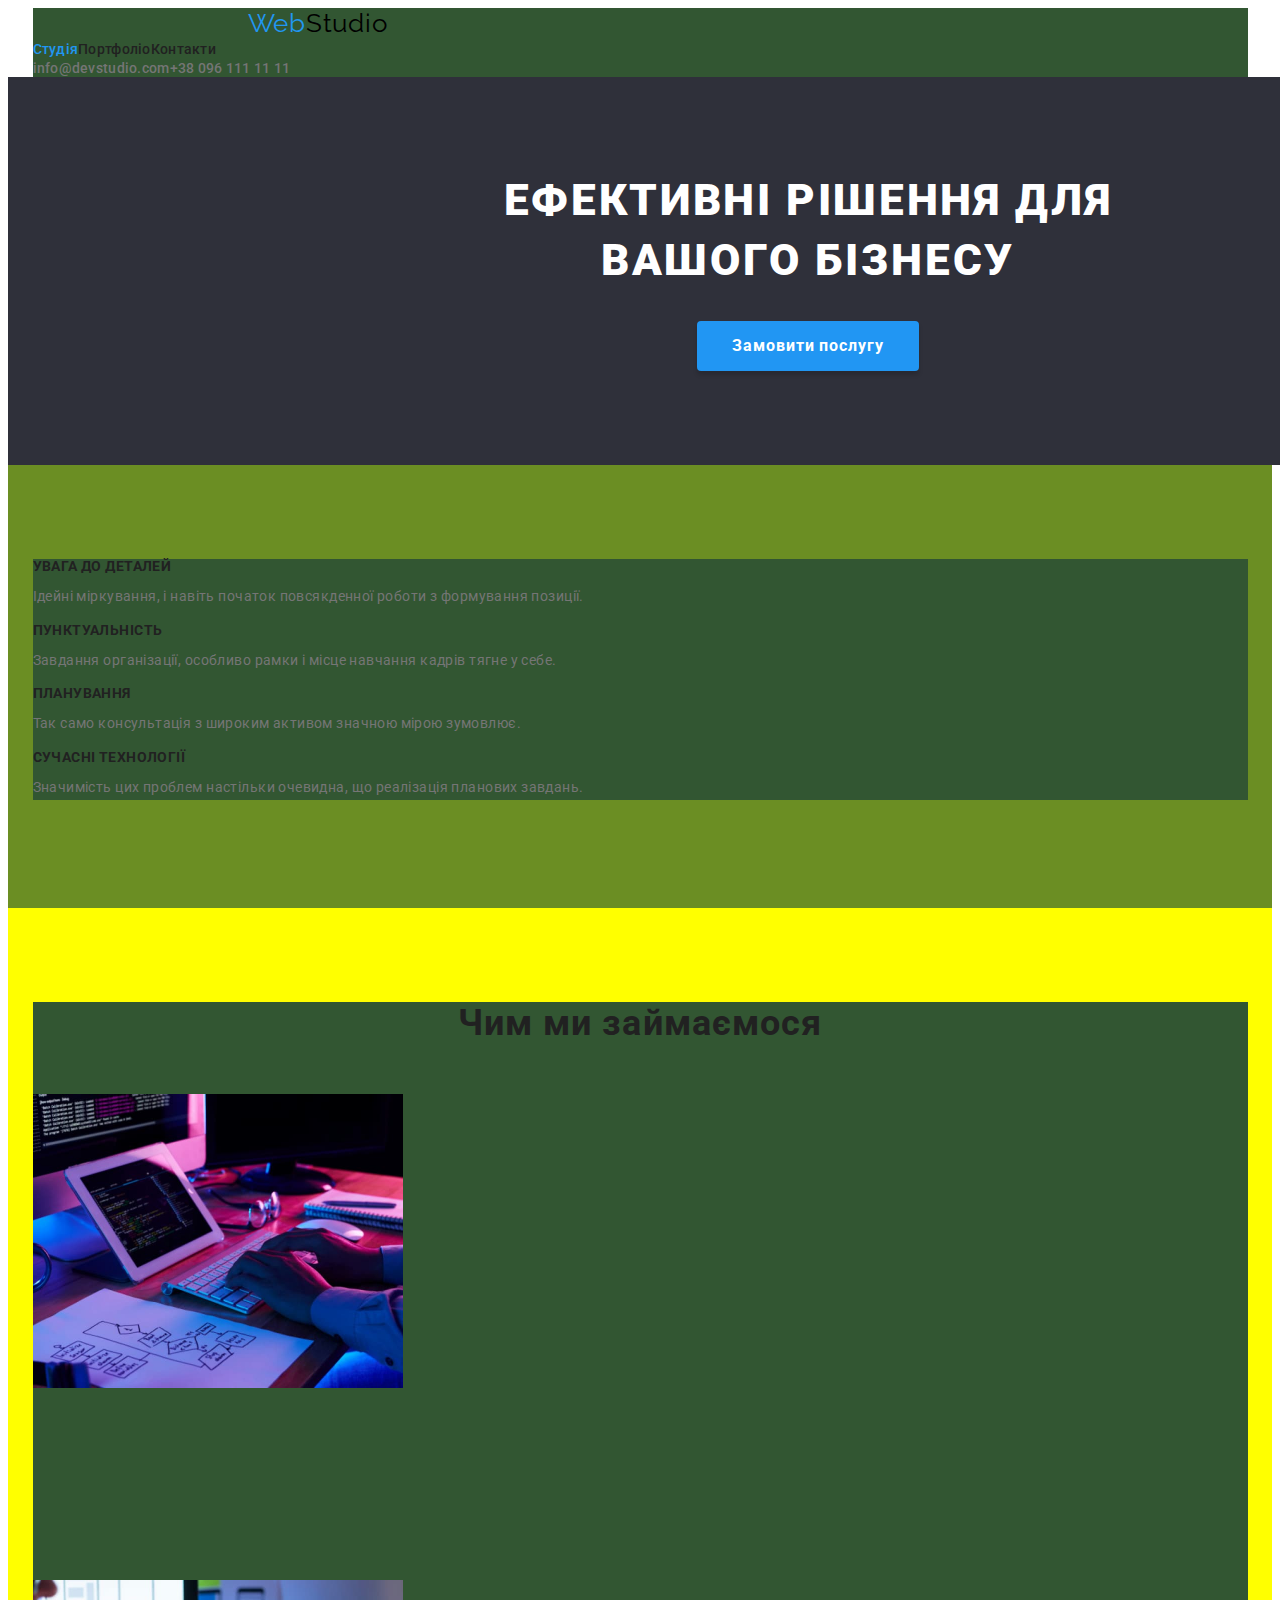
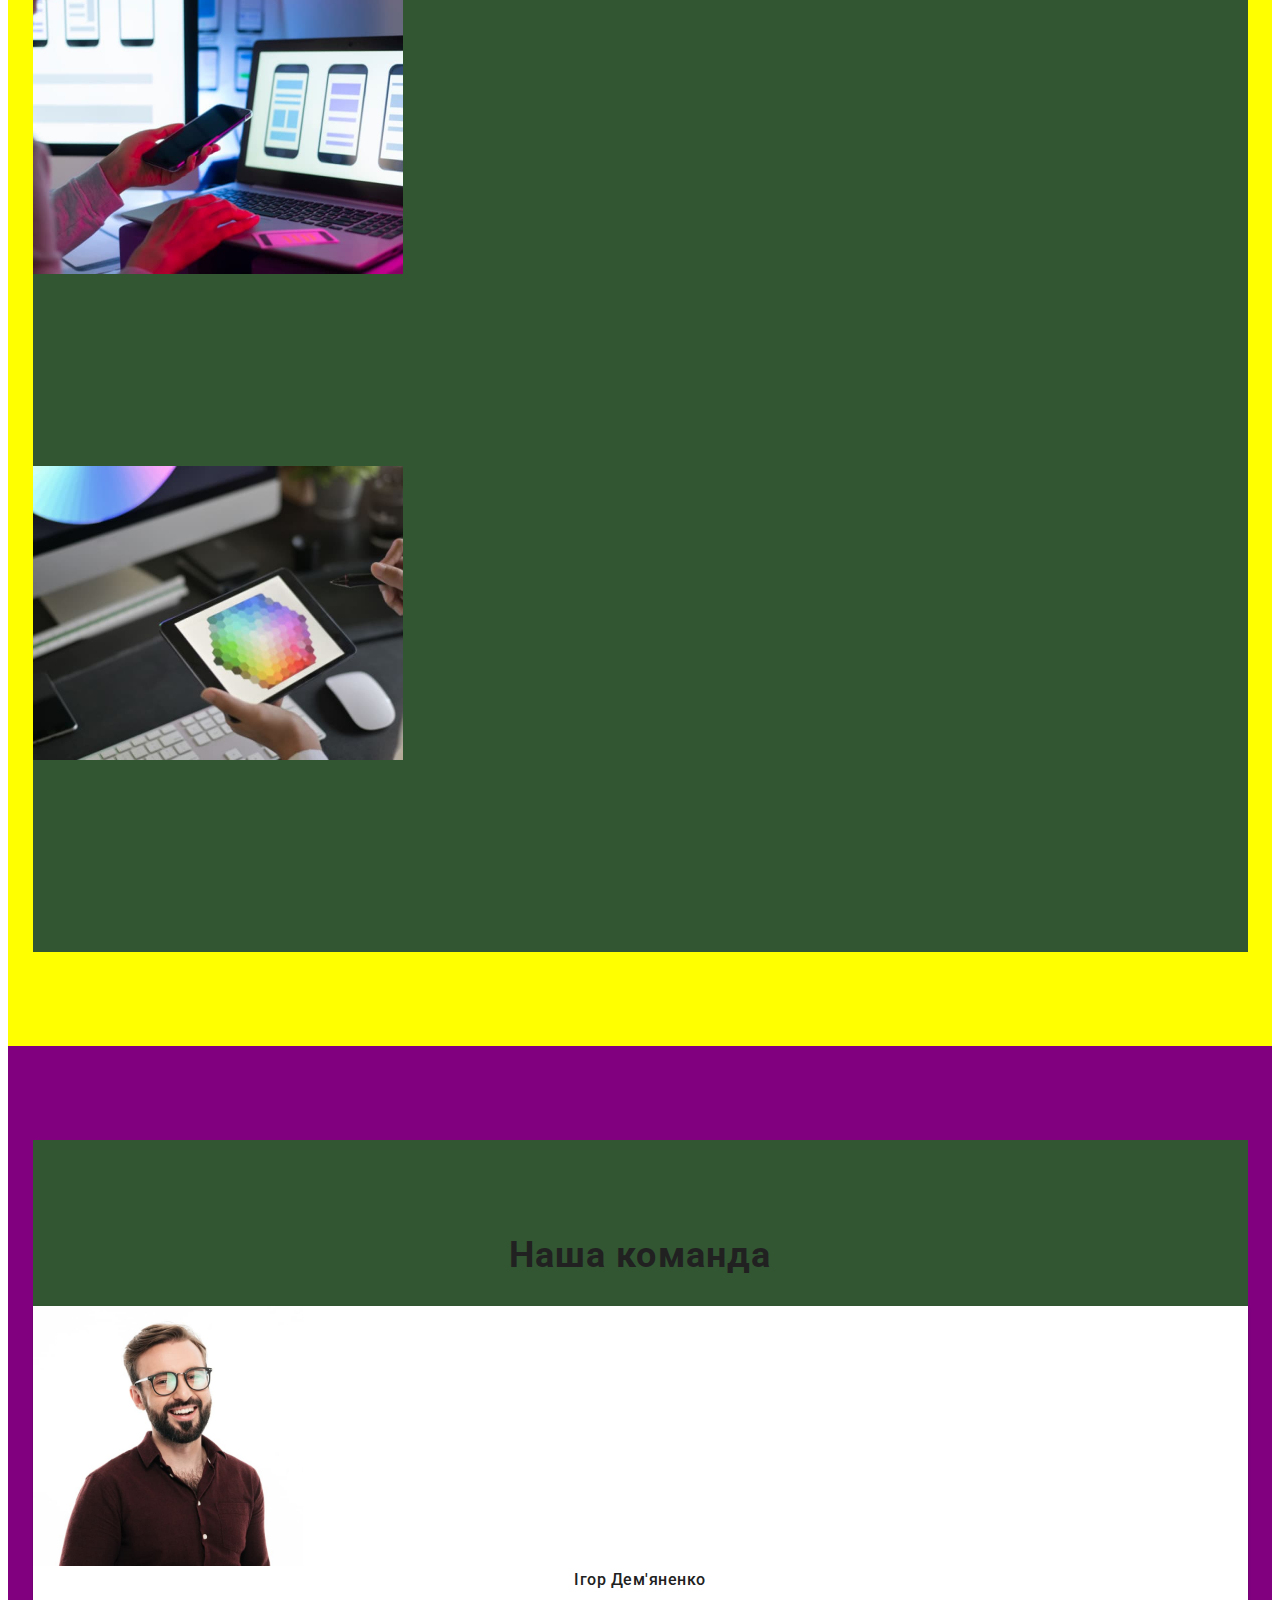
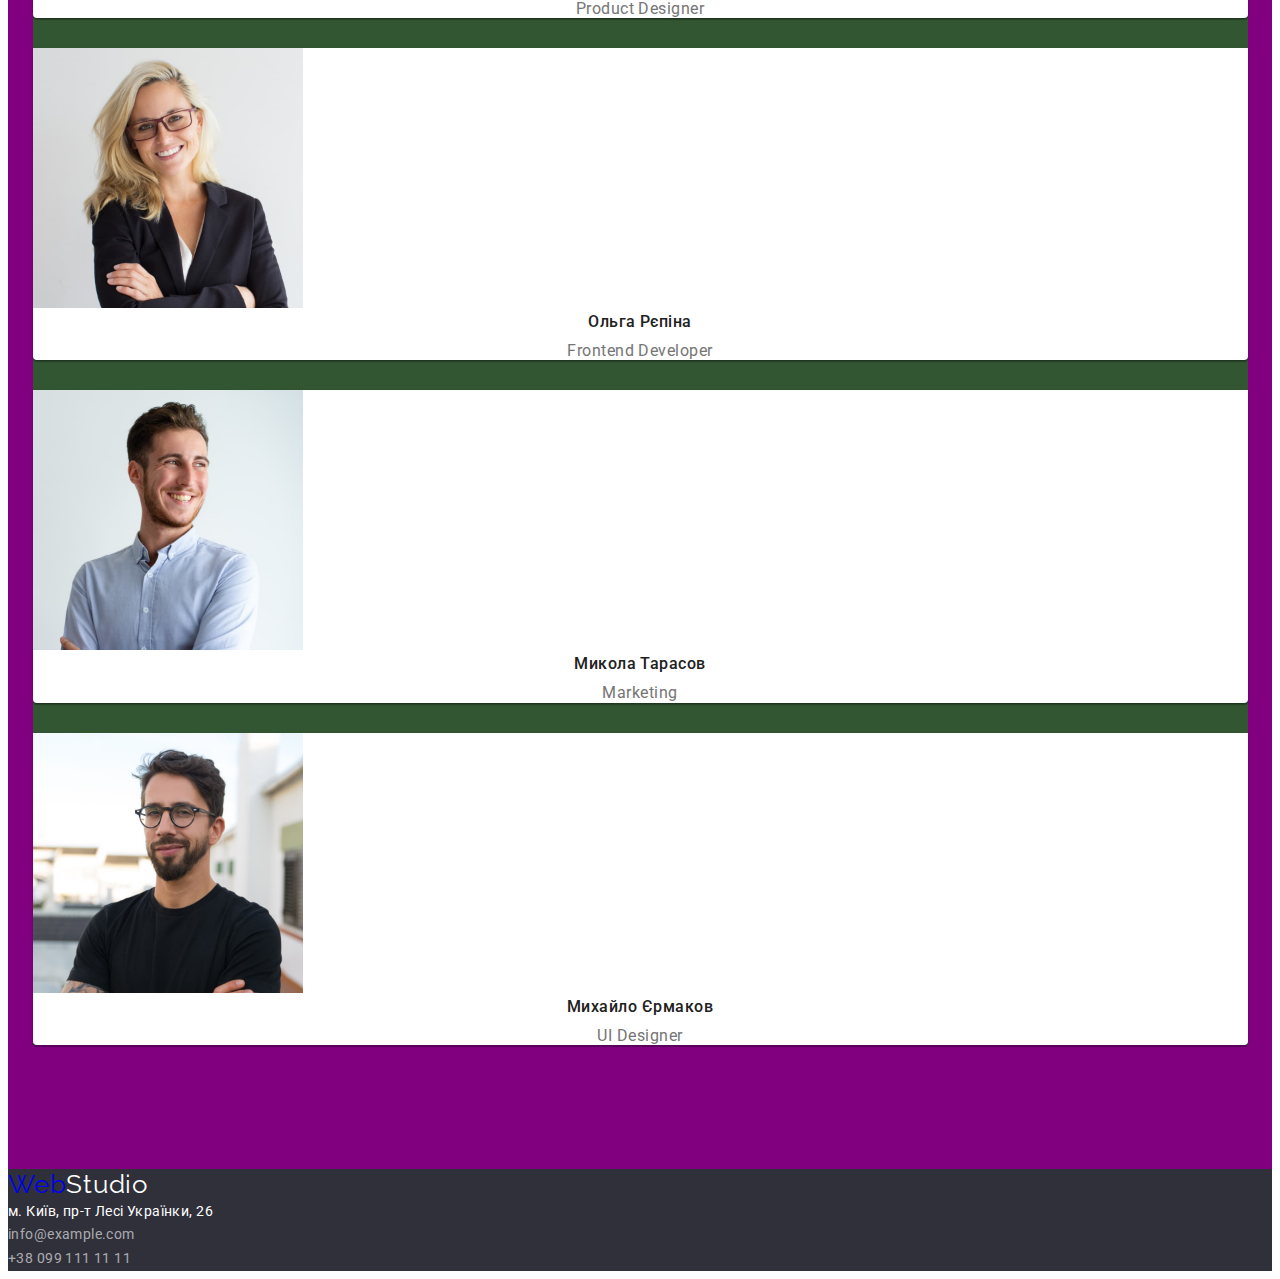
==== commit 65fbd555: "background" ====
--- a/index.html
+++ b/index.html
@@ -15,7 +15,7 @@
 <body>
     <header class="header">
         <div class="conteiner">
-                <nav class="">
+                <nav>
                  <a href="/" class="header-logo logo link">Web<span class="header-second-logo logo link">Studio</span></a>     
                     <ul class="header-list list">
                     <li class="header-item"><a class="header-link link navy current" href="">Студія</a></li>
@@ -64,7 +64,7 @@
 
         <section class="about section">
         <div class="conteiner">
-            <h2 class="about-title title pading-non">Чим ми займаємося</h2>
+            <h2 class="about-title title">Чим ми займаємося</h2>
             <ul class="about-list list">
             <li class="about-item">
                 <img class="about-item-pictures" src="./images/work.jpg" alt="руки на клавіатурі друкують текст" width="370" />
@@ -81,7 +81,7 @@
      
      <section class="team section">
         <div class="conteiner">
-            <h2 class="team-title title pading-non">Наша команда</h2>
+            <h2 class="team-title title">Наша команда</h2>
             <ul class="team-list list">
 
                 <li class="team-item">
@@ -118,7 +118,7 @@
     </main>
 
     <footer class="footer">
-        <a class="header-logo logo link" href="/"> Web<span class="logo-color-footer logo link">Studio</span>
+        <a class="foot-logo logo link" href="/"> Web<span class="logo-color-footer logo link">Studio</span>
         </a>
         
         <address class="address">
--- a/css/styles.css
+++ b/css/styles.css
@@ -29,6 +29,14 @@
     background-color: var(--primary-backgraund-color);
 }
 
+
+.header{background-color: #325632;}
+.about{background-color: #2196F3;}
+.about{background-color: yellow;}
+.team{background-color: red;}
+.features{background-color: orange;}
+
+
 .visually-hidden {
     position: absolute;
     white-space: nowrap;
@@ -74,18 +82,15 @@
     margin-left: auto;
     margin-right: auto;
     width: 1215px;
-    background: #000;
-}
+   background-color: #325632;
+}
+
 
 .section{
     padding-top: 94px;
     padding-bottom: 94px;
 }
 
-.pading-non{
-    padding-top: 0px;
-    padding-bottom: 0px;
-}
 
 
 /* ----------------LOGO----------------- */
@@ -101,9 +106,10 @@
 .header-logo, .header-second-logo{
     margin-top: 24px;
     margin-bottom: 25px;
-    margin-left: 215px;
-}
-.header-logo{
+}
+
+.header-logo{margin-left: 215px;}
+.header-logo, .footer-logo{
     color: var(--first-logo-color);
 }
 
@@ -164,6 +170,7 @@
     background-color: var(--hero-backgraund-color);
     width: 1600px;
     text-align: center;
+    margin-top: 0px;
 }
 .hero-title {
     font-weight: 900;
@@ -197,7 +204,7 @@
 
 .features {
     background-color: 
-    var(--primary-backgraund-color);
+    olivedrab
 }
 
 .item-title {
@@ -232,9 +239,14 @@
 /* ----------------TEAM----------------- */
 
 .team {
-    background-color:var(--about-backgraund-color);
-    margin-top: 0px;
-}
+    background-color:purple;
+    margin-top: 0px;
+}
+
+.team-title{
+    padding-top: 94px;
+    padding-bottom: 0px;
+    margin-top: 0px;}
 
 .team-item{
     background-color: var(--primary-backgraund-color);
@@ -258,6 +270,7 @@
     text-align: center;
     letter-spacing: 0.03em;
     color: var(--primary-text-color);
+    margin-top: 0px;
     margin-bottom: 30px;
 }
 
@@ -300,10 +313,6 @@
 
 /* ----------------HEADER PORTFOLIO----------------- */
 
-.header-portfolio{
-    border: 1px solid #ECECEC;
-    border:
-}
 
 .filter-btn{
     font-family: inherit;
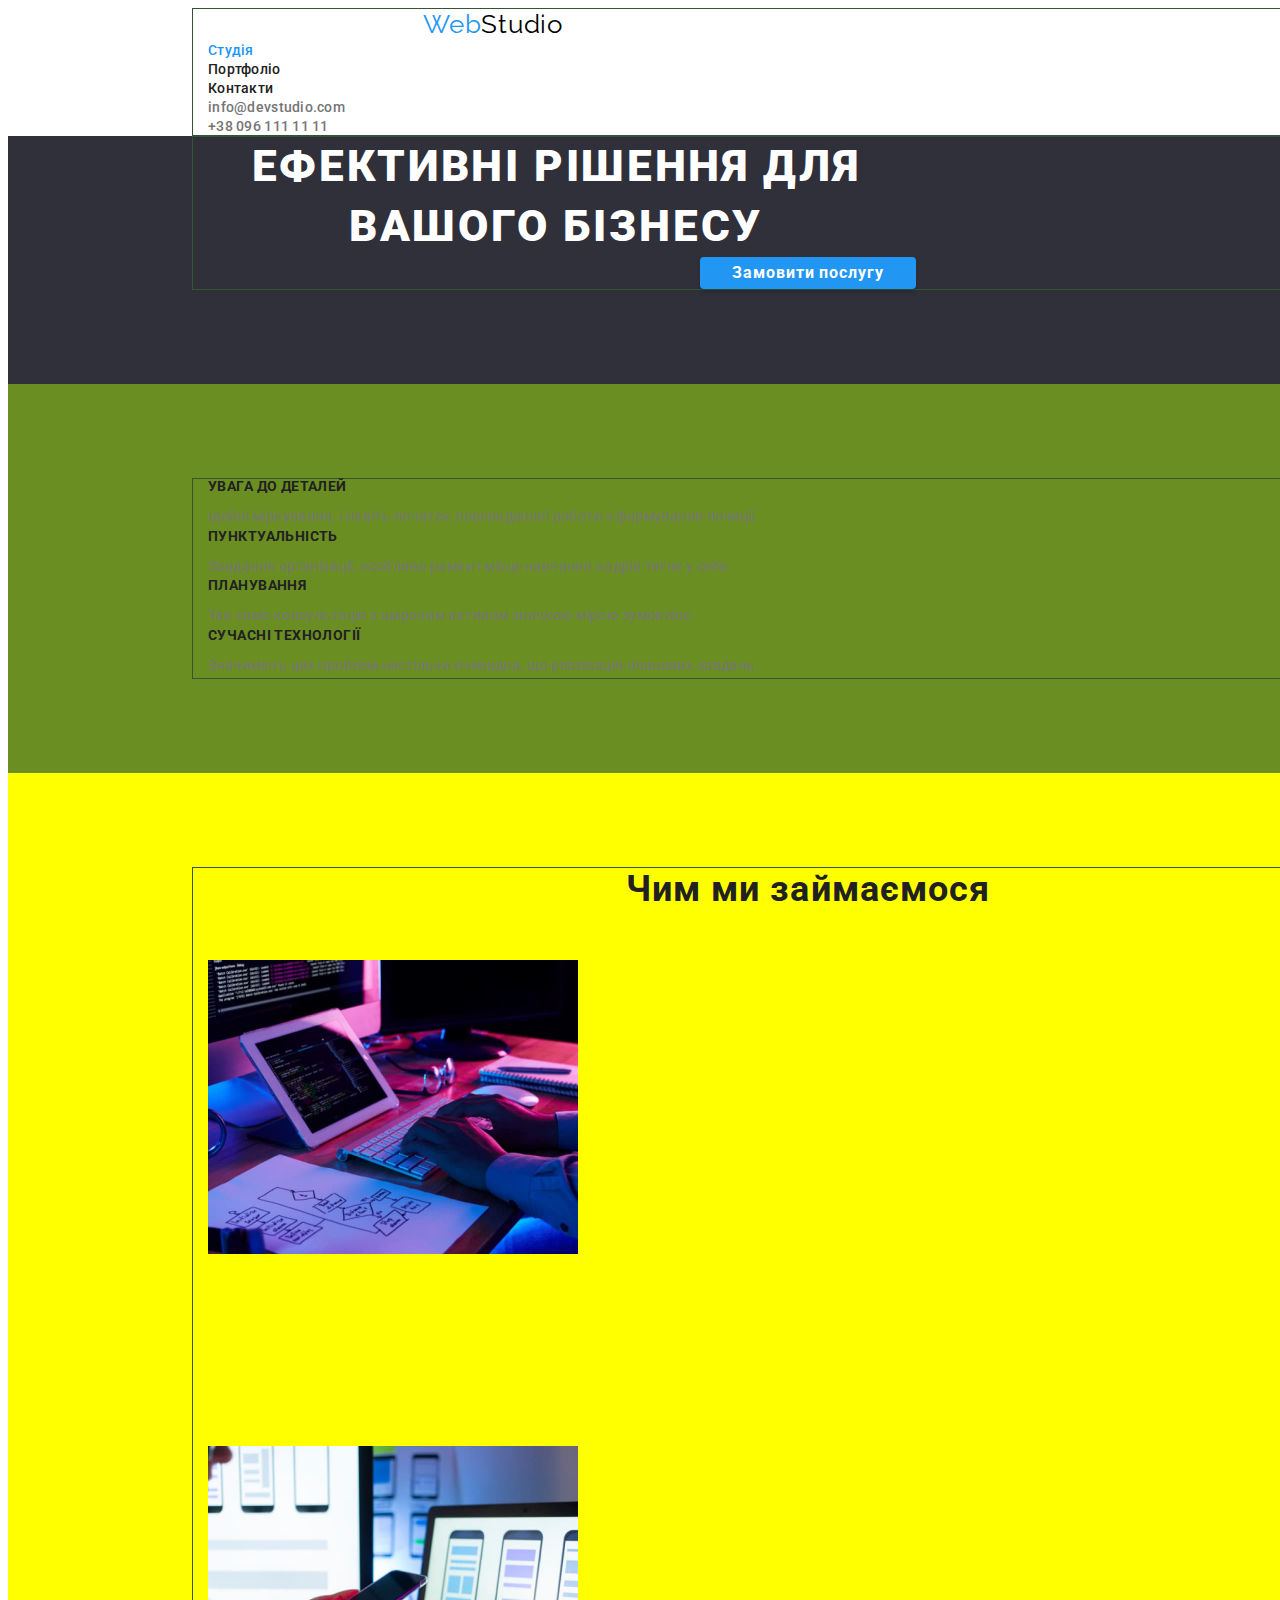
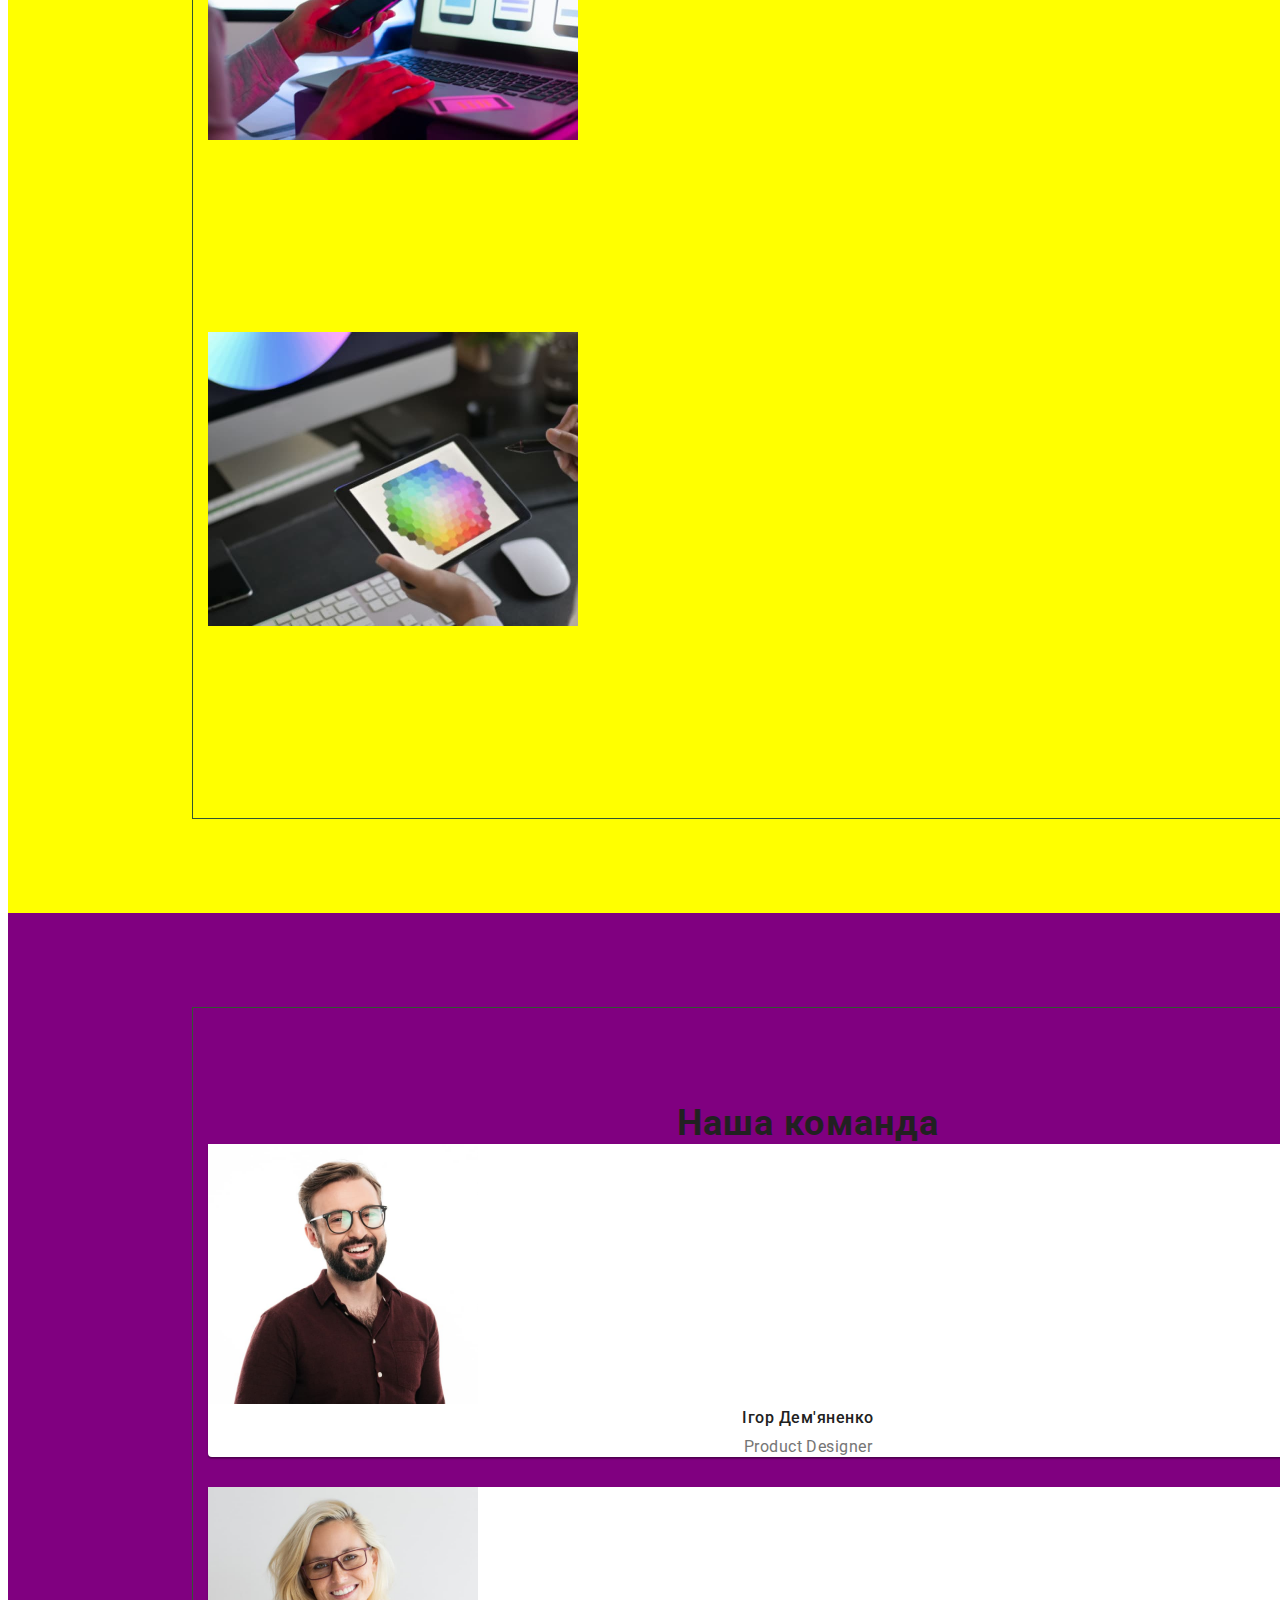
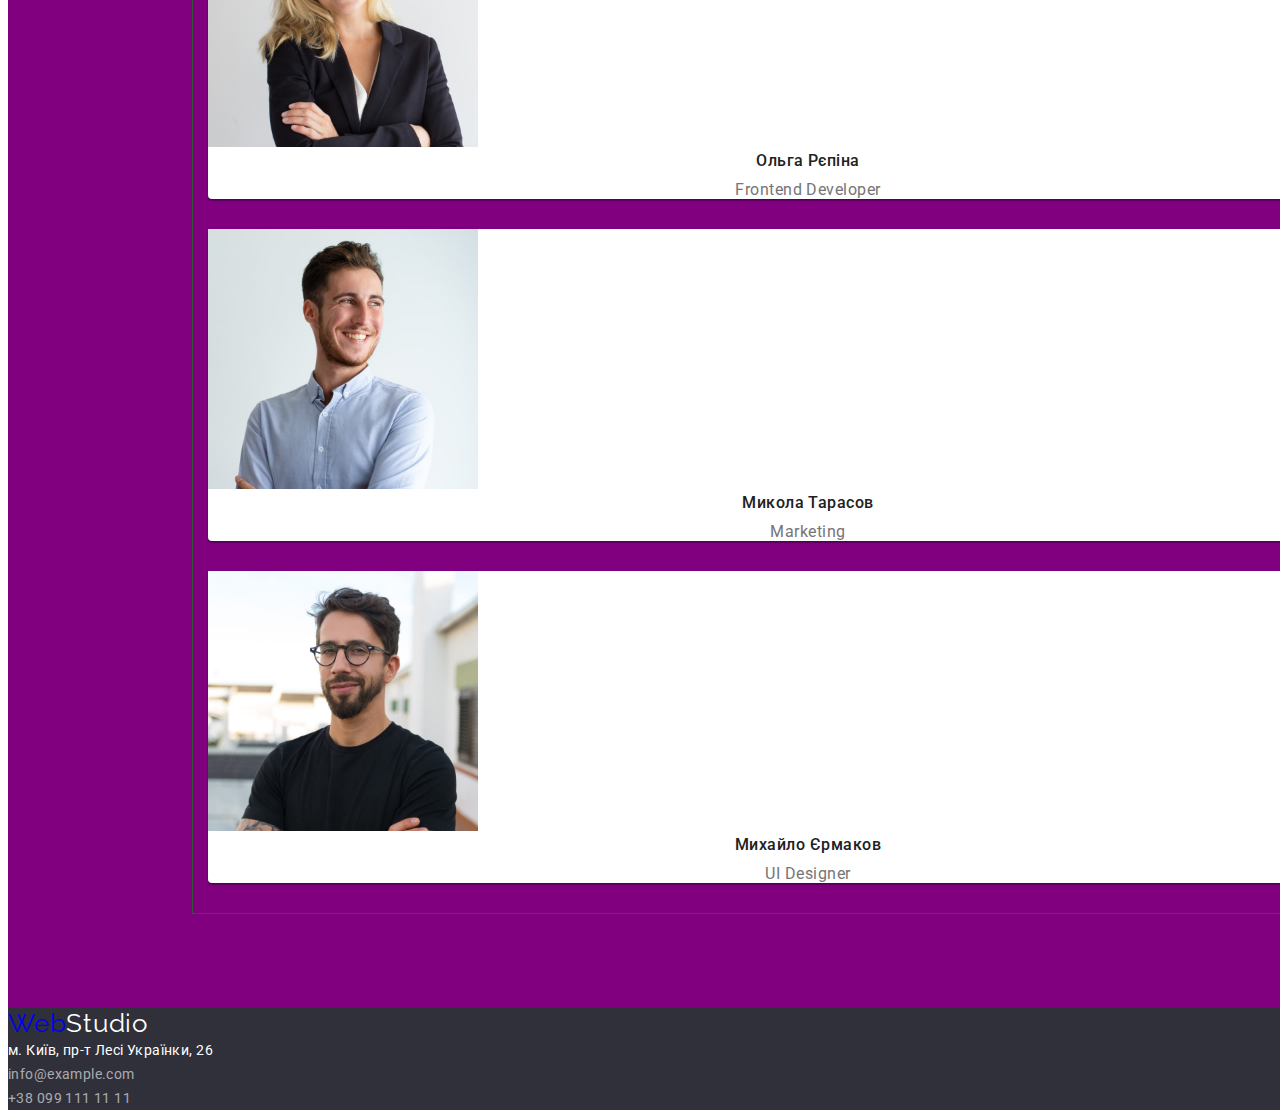
==== commit c77d46f4: "змінює дані" ====
--- a/index.html
+++ b/index.html
@@ -14,7 +14,7 @@
 </head>
 <body>
     <header class="header">
-        <div class="conteiner">
+        <div class="container">
                 <nav>
                  <a href="/" class="header-logo logo link">Web<span class="header-second-logo logo link">Studio</span></a>     
                     <ul class="header-list list">
@@ -33,12 +33,15 @@
 
     <main>
         <section class="hero section">
-                <h1 class="hero-title">Ефективні рішення для <br> вашого бізнесу</h1>
-                <button class="hero-btn" type="button">Замовити послугу</button> 
+            <div class="container">
+                    <h1 class="hero-title">Ефективні рішення для вашого бізнесу</h1>
+                    <button class="hero-btn" type="button">Замовити послугу</button> 
+            </div>
+    
         </section>
        
          <section class="features section">
-            <div class="conteiner">
+            <div class="container">
                 <h2 class="visually-hidden"> Ослобливості</h2>
              <ul class="features-list list">
                 <li class="features-item"> 
@@ -63,7 +66,7 @@
         </section>
 
         <section class="about section">
-        <div class="conteiner">
+        <div class="container">
             <h2 class="about-title title">Чим ми займаємося</h2>
             <ul class="about-list list">
             <li class="about-item">
@@ -80,7 +83,7 @@
         </section> 
      
      <section class="team section">
-        <div class="conteiner">
+        <div class="container">
             <h2 class="team-title title">Наша команда</h2>
             <ul class="team-list list">
 
--- a/css/styles.css
+++ b/css/styles.css
@@ -27,6 +27,7 @@
     color: var(--primary-text-color);
     font-family: Roboto, sans-serif;
     background-color: var(--primary-backgraund-color);
+    width: 1600px;
 }
 
 
@@ -78,11 +79,30 @@
     color: var(--title-text-color);
 }
 
-.conteiner{
+p, h1, h2, h3, h4, h5, h6{
+    margin-top: 0;
+    margin-bottom: 0;
+}
+
+ul{
+    margin: 0;
+    padding-left: 0;
+}
+
+img{
+    margin: 0;
+}
+address{
+    font-style: normal;
+}
+
+.container{
     margin-left: auto;
     margin-right: auto;
-    width: 1215px;
-   background-color: #325632;
+    width: 1200px;
+    padding-left: 15px;
+    padding-right: 15px;
+   border: 1px solid #325632;
 }
 
 
@@ -92,23 +112,21 @@
 }
 
 
-
 /* ----------------LOGO----------------- */
-
 
 .logo{
     font-family: 'Raleway';
     font-size: 26px;
     line-height: 1.19;
     letter-spacing: 0.03em;
-}
-
-.header-logo, .header-second-logo{
-    margin-top: 24px;
-    margin-bottom: 25px;
-}
-
-.header-logo{margin-left: 215px;}
+    padding-top: 24px;
+    padding-bottom: 25px;
+}
+
+.header-logo{padding-left: 215px;
+    padding-right: 0px;
+}
+
 .header-logo, .footer-logo{
     color: var(--first-logo-color);
 }
@@ -123,9 +141,6 @@
     background-color: var(--primary-backgraund-color);
 }
 
-.header-list, .header-contacts-list{
-    display: flex;
-}
 
 .header-link {
     color: var(--title-text-color);
@@ -170,7 +185,7 @@
     background-color: var(--hero-backgraund-color);
     width: 1600px;
     text-align: center;
-    margin-top: 0px;
+    padding-top: 0;
 }
 .hero-title {
     font-weight: 900;
@@ -179,9 +194,9 @@
     letter-spacing: 0.06em;
     text-transform: uppercase;
     color: var(--hero-color); 
-    margin-top: 0px;
-    margin-bottom: 30px;
-}
+    max-width: 696px;
+}
+
 .hero-btn {
     font-family: inherit;
     font-weight: 700;
@@ -194,10 +209,8 @@
     display: inline-block;
     box-shadow: 0px 4px 4px rgba(0, 0, 0, 0.15);
     border-radius: 4px;
-    padding: 10px 35px;
     min-width: 216px;
     border-style:none;
-
 }
 
 /* ----------------FEATURES----------------- */
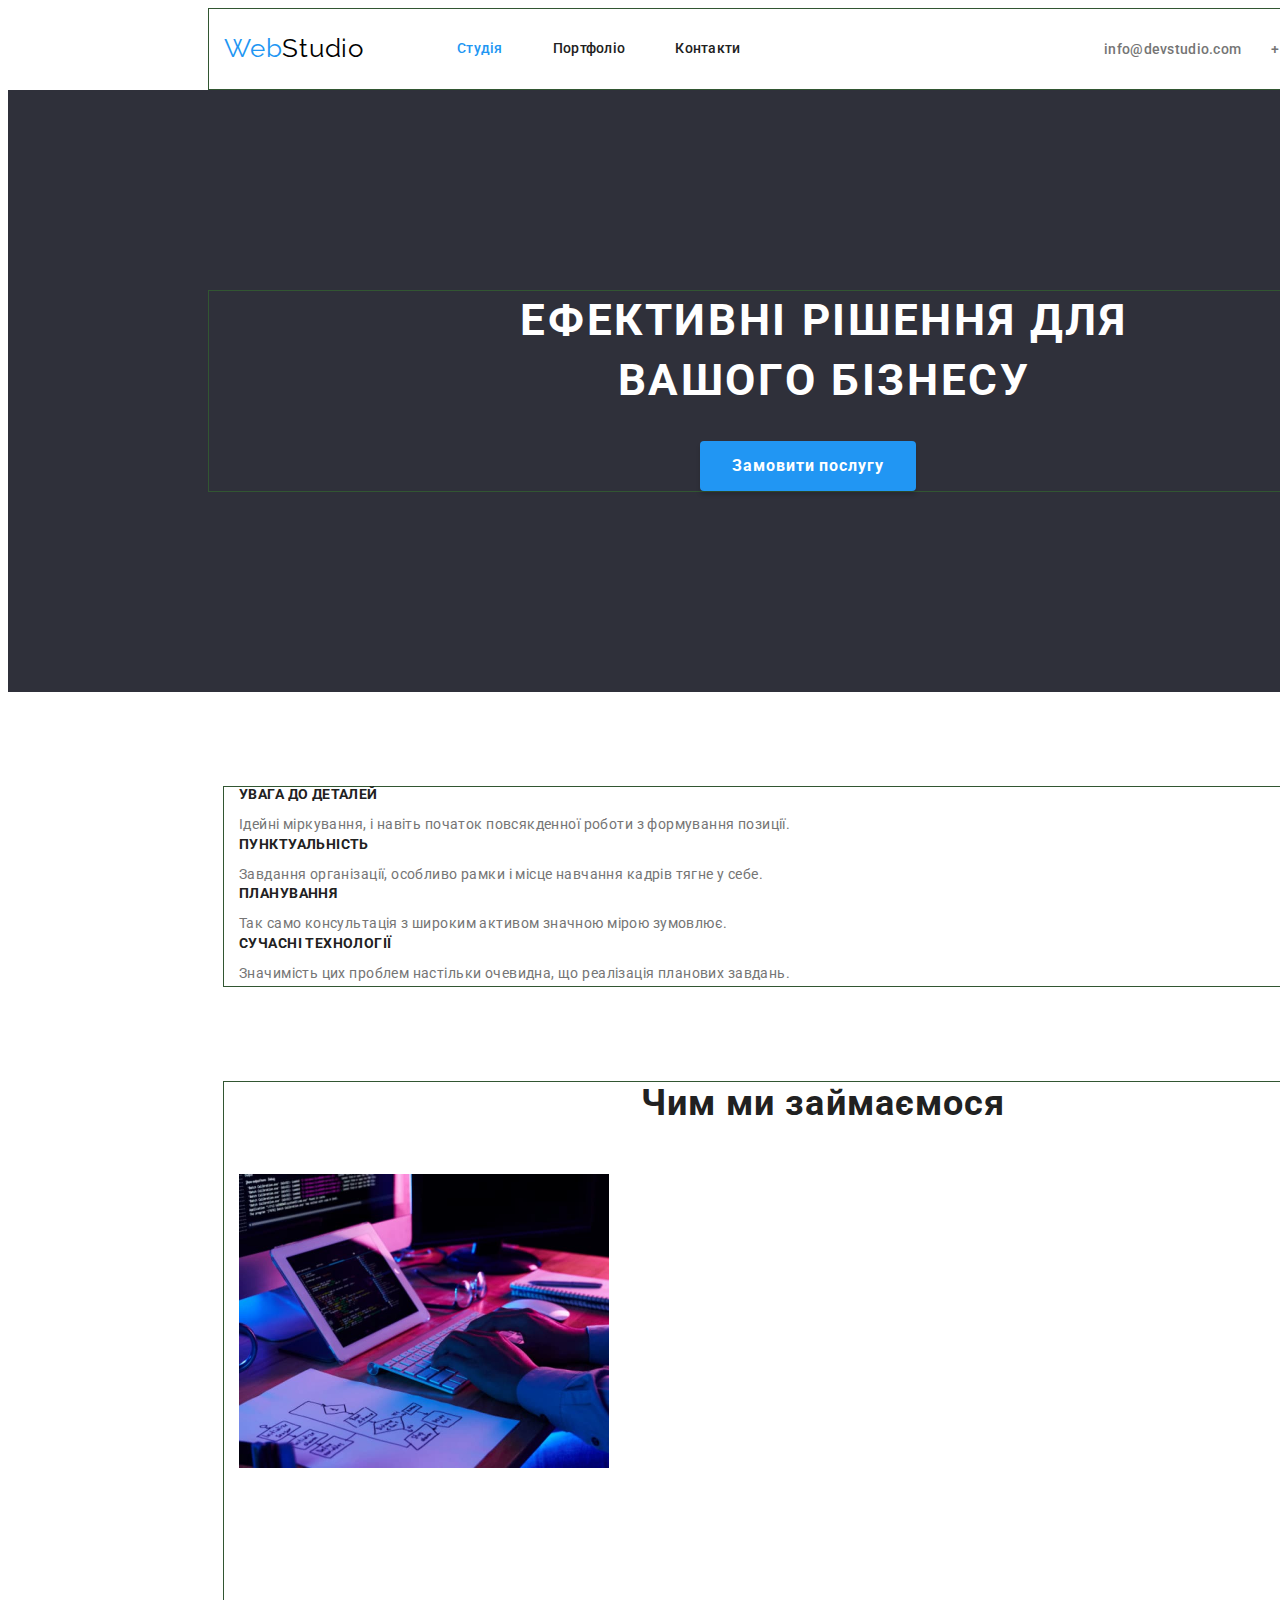
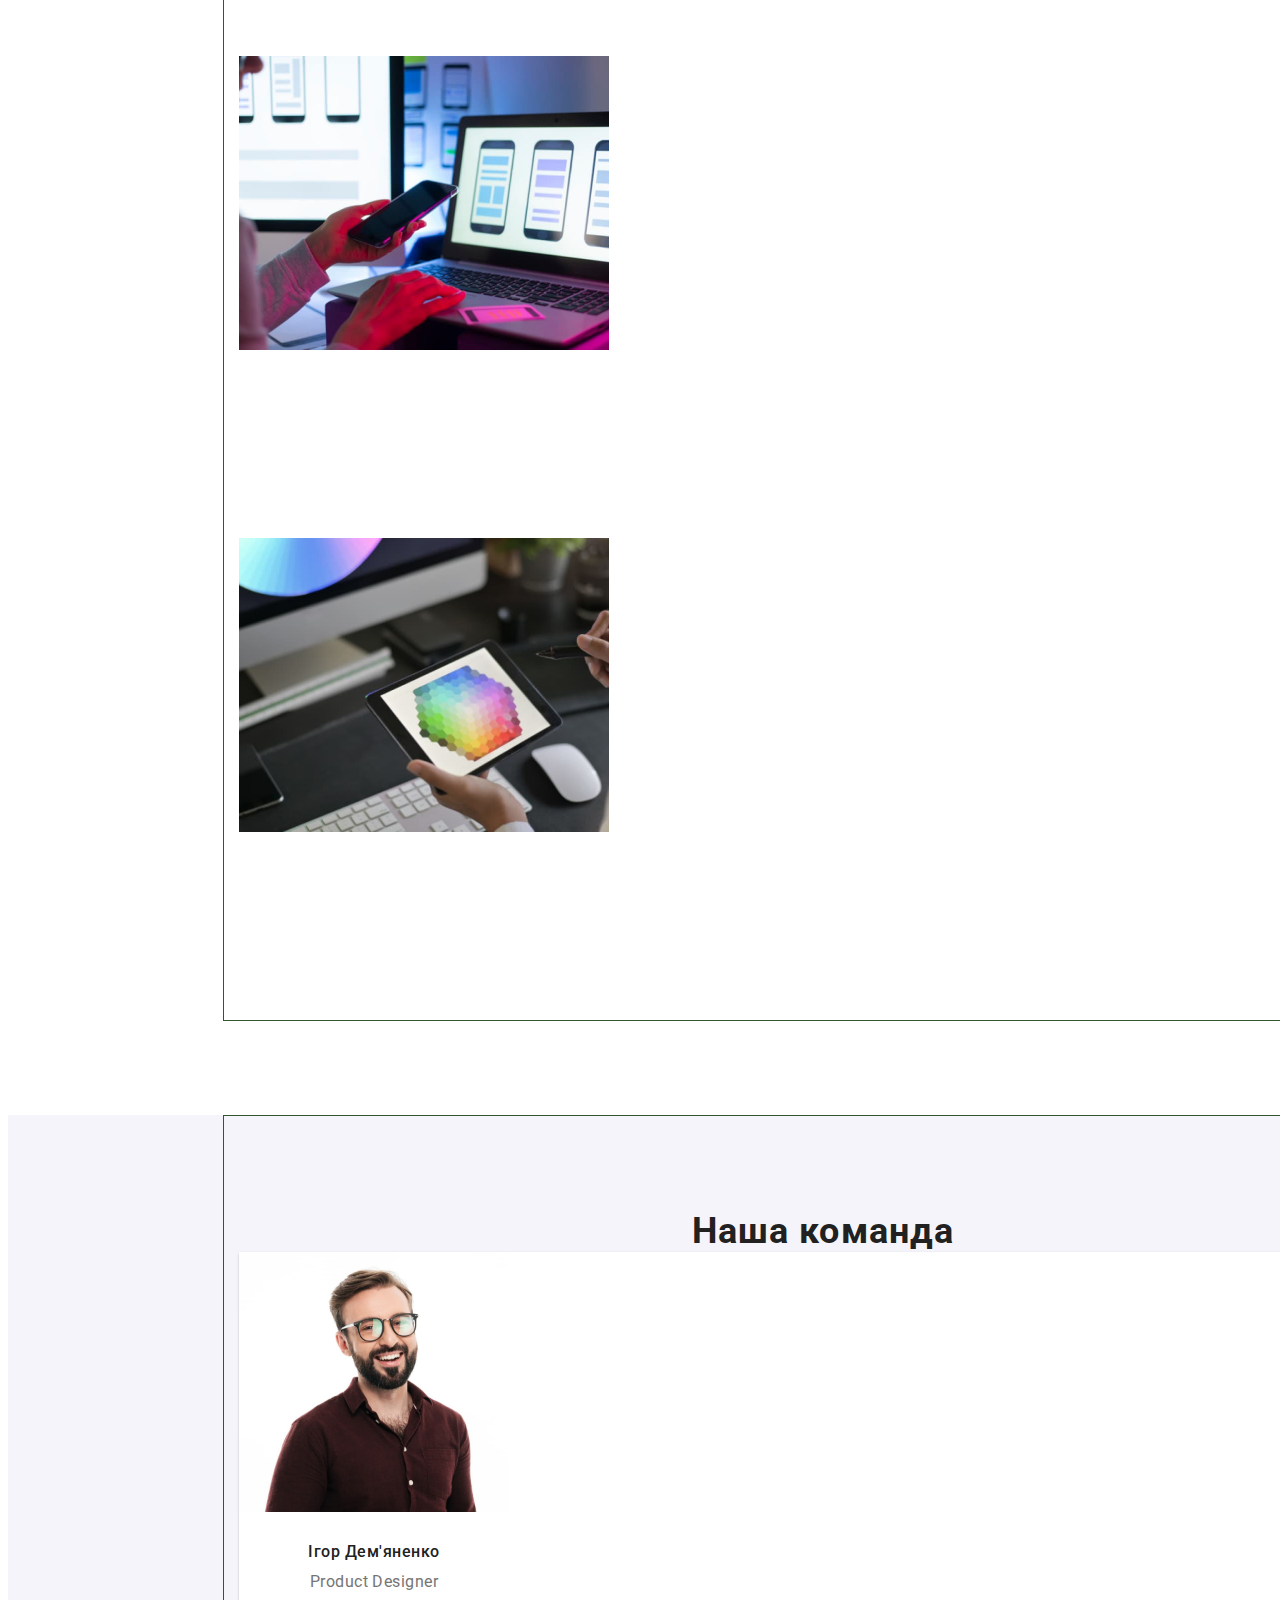
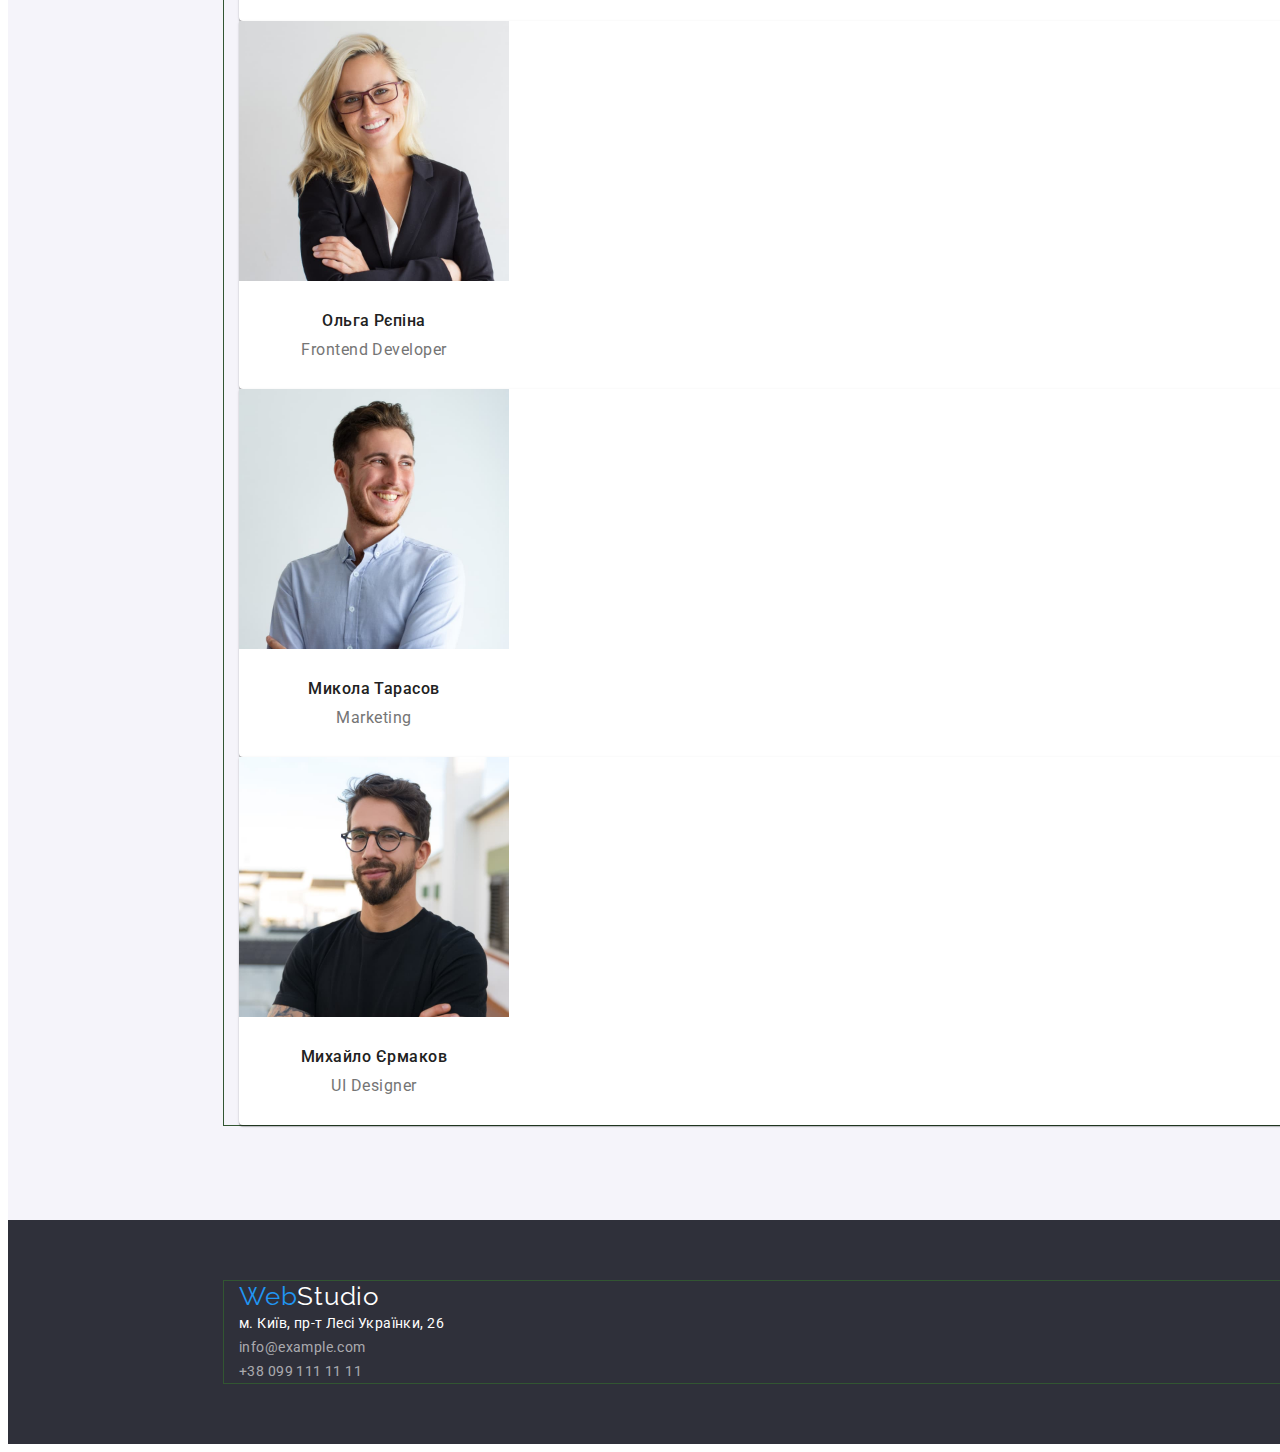
==== commit 8d137d0d: "додає флекс" ====
--- a/index.html
+++ b/index.html
@@ -10,21 +10,21 @@
     <link
         href="https://fonts.googleapis.com/css2?family=Montserrat:wght@400;700&family=Raleway:wght@700&family=Roboto:wght@400;500;700;900&display=swap"
         rel="stylesheet">
+    <link rel="stylesheet" href="https://cdnjs.cloudflare.com/ajax/libs/modern-normalize/1.1.0/modern-normalize.min.css" integrity="sha512-wpPYUAdjBVSE4KJnH1VR1HeZfpl1ub8YT/NKx4PuQ5NmX2tKuGu6U/JRp5y+Y8XG2tV+wKQpNHVUX03MfMFn9Q==" crossorigin="anonymous" referrerpolicy="no-referrer" />
     <link rel="stylesheet" href="./css/styles.css">
 </head>
 <body>
     <header class="header">
-        <div class="container">
-                <nav>
-                 <a href="/" class="header-logo logo link">Web<span class="header-second-logo logo link">Studio</span></a>     
+        <div class="container main-nav">
+             <nav class="main-nav">
+                 <a class="header-logo logo link" href="/">Web<span class="header-second-logo logo link">Studio</span></a>     
                     <ul class="header-list list">
                     <li class="header-item"><a class="header-link link navy current" href="">Студія</a></li>
                     <li class="header-item"><a class="header-link link navy" href="./portfolio.html">Портфоліо</a> </li>
                     <li class="header-item"><a class="header-link link navy" href="">Контакти</a> </li>
                     </ul>
-                </nav>
-       
-            <ul class="header-contacts-list list">
+            </nav>
+            <ul class="header-contacts-list list ">
                  <li class="contacts-item"><a href="mailto:info@devstudio.com" class="header-tel link navy">info@devstudio.com</a></li>
                  <li class="contacts-item"><a href="Tel:+380961111111" class="header-mail link navy">+38 096 111 11 11</a></li>
             </ul>
@@ -86,34 +86,41 @@
         <div class="container">
             <h2 class="team-title title">Наша команда</h2>
             <ul class="team-list list">
-
                 <li class="team-item">
                       <img src="./images/igor_demyanenko.jpg"
                         alt="Ігор Дем'яненко"
                         width="270"/>
-                      <h3 class="team-item-title">Ігор Дем'яненко</h3> 
-                      <p class="team-after-title">Product Designer</p>
+                      <div class="team-item-list">
+                         <h3 class="team-item-title">Ігор Дем'яненко</h3> 
+                         <p class="team-after-title">Product Designer</p>
+                      </div>
                 </li>
                 <li class="team-item">
-                        <img src="./images/olha_repina.jpg"
-                        alt="Ольга Рєпіна"
-                        width="270"/>
-                        <h3 class="team-item-title">Ольга Рєпіна</h3>
-                        <p class="team-after-title">Frontend Developer</p>
+                    <img src="./images/olha_repina.jpg"
+                    alt="Ольга Рєпіна"
+                    width="270"/>
+                        <div class="team-item-list">
+                            <h3 class="team-item-title">Ольга Рєпіна</h3>
+                            <p class="team-after-title">Frontend Developer</p>
+                        </div>
                 </li>
                 <li class="team-item">
-                        <img src="./images/mykola_tarasov.jpg"
-                        alt="Микола Тарасов"
-                        width="270"/>
-                        <h3 class="team-item-title">Микола Тарасов</h3>
-                        <p class="team-after-title">Marketing</p>
+                    <img src="./images/mykola_tarasov.jpg"
+                    alt="Микола Тарасов"
+                    width="270"/>
+                        <div class="team-item-list">
+                            <h3 class="team-item-title">Микола Тарасов</h3>
+                            <p class="team-after-title">Marketing</p>  
+                        </div>
                 </li>
                 <li class="team-item">
-                        <img src="./images/myhailo_ermakov.jpg"
-                        alt="Михайло Єрмаков"
-                        width="270"/>
-                        <h3 class="team-item-title">Михайло Єрмаков</h3>
-                        <p class="team-after-title">UI Designer</p>
+                    <img src="./images/myhailo_ermakov.jpg"
+                    alt="Михайло Єрмаков"
+                    width="270"/>
+                        <div class="team-item-list">
+                            <h3 class="team-item-title">Михайло Єрмаков</h3>
+                            <p class="team-after-title">UI Designer</p>
+                        </div>
                 </li>
             </ul>
         </div>
@@ -121,17 +128,17 @@
     </main>
 
     <footer class="footer">
-        <a class="foot-logo logo link" href="/"> Web<span class="logo-color-footer logo link">Studio</span>
-        </a>
-        
-        <address class="address">
-            <ul class="address-list list">
-                <li class="address-item"><a href="https://goo.gl/maps/31fkkudy4Th9jDAP7" class="address-location link">м. Київ, пр-т Лесі Українки, 26</a></li>
-                <li class="address-item"><a href="mailto:info@example.com" class="address-mail link">info@example.com</a> </li>
-                <li class="address-item"><a href="tel:+380991111111" class="address-tel link">+38 099 111 11 11</a></li>
-            </ul>
-        </address>
-            
+        <div class="container">
+            <a class="footer-logo logo link" href="/"> Web<span class="logo-color-footer logo link">Studio</span>
+            </a>
+            <address class="address">
+                <ul class="address-list list">
+                    <li class="address-item"><a href="https://goo.gl/maps/31fkkudy4Th9jDAP7" class="address-location link">м. Київ, пр-т Лесі Українки, 26</a></li>
+                    <li class="address-item"><a href="mailto:info@example.com" class="address-mail link">info@example.com</a> </li>
+                    <li class="address-item"><a href="tel:+380991111111" class="address-tel link">+38 099 111 11 11</a></li>
+                </ul>
+            </address>
+        </div>            
     </footer>
 </body>
 </html>--- a/css/styles.css
+++ b/css/styles.css
@@ -30,12 +30,7 @@
     width: 1600px;
 }
 
-
-.header{background-color: #325632;}
-.about{background-color: #2196F3;}
-.about{background-color: yellow;}
-.team{background-color: red;}
-.features{background-color: orange;}
+*{box-sizing: border-box;}
 
 
 .visually-hidden {
@@ -90,8 +85,9 @@
 }
 
 img{
-    margin: 0;
-}
+    display: block;
+}
+
 address{
     font-style: normal;
 }
@@ -115,16 +111,13 @@
 /* ----------------LOGO----------------- */
 
 .logo{
+    padding-top: 24px;
+    padding-bottom: 25px;
+
     font-family: 'Raleway';
     font-size: 26px;
     line-height: 1.19;
     letter-spacing: 0.03em;
-    padding-top: 24px;
-    padding-bottom: 25px;
-}
-
-.header-logo{padding-left: 215px;
-    padding-right: 0px;
 }
 
 .header-logo, .footer-logo{
@@ -141,11 +134,28 @@
     background-color: var(--primary-backgraund-color);
 }
 
+.header-list{
+    display: flex;
+    margin-left: 93px;
+}
+
+.header-list .header-item + .header-item{
+    margin-left: 50px;
+}
+
+.main-nav{
+    display: flex;
+    align-items: center;
+}
 
 .header-link {
     color: var(--title-text-color);
 }
-
+.header-list .header-link {
+    display: block;
+    padding-top: 32px;
+    padding-bottom: 32px;
+}
 .header-link:hover,
 .header-link:focus{color: var(--button-active-color);
 }
@@ -153,6 +163,17 @@
 .current{
     color: var(--button-active-color);
 }
+
+.header-contacts-list{
+    display: flex;
+    margin-left: auto;
+}
+
+
+.header-contacts-list .contacts-item + .contacts-item{
+    margin-left: 30px;
+}
+
 
 .header-tel {
     font-weight: 500;
@@ -183,18 +204,19 @@
 
 .hero {
     background-color: var(--hero-backgraund-color);
-    width: 1600px;
-    text-align: center;
-    padding-top: 0;
-}
+    padding: 200px; 
+}
+
 .hero-title {
-    font-weight: 900;
+    max-width: 696px;
     font-size: 44px;
     line-height: 1.36;
     letter-spacing: 0.06em;
     text-transform: uppercase;
     color: var(--hero-color); 
-    max-width: 696px;
+    margin-bottom: 30px;
+    text-align: center;
+    margin-left: 252px;
 }
 
 .hero-btn {
@@ -206,18 +228,20 @@
     background-color: var(--button-active-color);
     color: var(--hero-color);
     cursor: pointer;
-    display: inline-block;
+    display: block;
+    margin: 0 auto;
     box-shadow: 0px 4px 4px rgba(0, 0, 0, 0.15);
     border-radius: 4px;
     min-width: 216px;
-    border-style:none;
+    border-style: none;
+    padding: 10px 32px;
 }
 
 /* ----------------FEATURES----------------- */
 
 .features {
-    background-color: 
-    olivedrab
+    padding-left: 215px;
+    padding-right: 215px;
 }
 
 .item-title {
@@ -239,10 +263,15 @@
 }
 
 /* ----------------ABOUT----------------- */
+
+.about{
+    padding-top: 0;
+    padding-left: 215px;
+    padding-right: 215px;
+}
+
 .about-title{
-    margin-top: 0px;
     margin-bottom: 50px;
-    padding-top: 0px;
 }
 
 .about-item-pictures{margin-top: 0px;
@@ -252,8 +281,8 @@
 /* ----------------TEAM----------------- */
 
 .team {
-    background-color:purple;
-    margin-top: 0px;
+    background-color:var(--about-backgraund-color);
+    padding: 0px 215px 94px 215px ;
 }
 
 .team-title{
@@ -265,6 +294,14 @@
     background-color: var(--primary-backgraund-color);
     box-shadow: 0px 1px 3px rgba(0, 0, 0, 0.12), 0px 1px 1px rgba(0, 0, 0, 0.14), 0px 2px 1px rgba(0, 0, 0, 0.2);
     border-radius: 0px 0px 4px 4px;
+}
+
+.team-item-list{
+    width: 270px;
+    padding-top: 30px;
+    padding-bottom: 30px;
+    padding-left: 5px;
+    padding-right: 5px;
 }
 
 .team-item-title {
@@ -283,17 +320,26 @@
     text-align: center;
     letter-spacing: 0.03em;
     color: var(--primary-text-color);
-    margin-top: 0px;
-    margin-bottom: 30px;
-}
+}
+
 
 /* ----------------FOOTER----------------- */
 
 .footer {
     background-color: var(--hero-backgraund-color);
+    padding: 60px 1154px 60px 215px;
+}
+.footer-logo{
+    color: var(--button-active-color);
+}
+
+.footer-logo, .logo-color-footer{
+    padding-bottom: 20px;
 }
 .logo-color-footer {
     color: var(--hero-color);
+    margin-top: 0;
+    margin-bottom: 9px;
 }
 
 .address{
@@ -305,6 +351,8 @@
     line-height: 1.71;
     letter-spacing: 0.03em;
     color: var(--hero-color);
+    margin-top: 0;
+    margin-bottom: 9px;
 }
 
 .address-location:hover,
@@ -314,6 +362,14 @@
 .address-tel:hover, 
 .address-tel:focus{color: var(--button-active-color);}
 
+.address-mail{
+    margin-bottom: 9px;
+}
+
+.address-tel{
+    margin-top: 0px;
+}
+
 .address-mail, .address-tel {
     font-size: 14px;
     line-height: 1.71;
@@ -326,6 +382,9 @@
 
 /* ----------------HEADER PORTFOLIO----------------- */
 
+.filter{
+    padding: 174px 215px 94px 215px;
+}
 
 .filter-btn{
     font-family: inherit;
@@ -336,12 +395,15 @@
     letter-spacing: 0.03em;
     color: var(--button-text-color);
     background-color: var(--button-color);
-    display: inline-block;
-    margin: 6px 22px;
+    display: block;
     box-shadow: 0px 3px 1px rgba(0, 0, 0, 0.1), 0px 1px 2px rgba(0, 0, 0, 0.08), 0px 2px 2px rgba(0, 0, 0, 0.12);
     border-radius: 4px;
-}
-
+    padding: 6px 22px;
+}
+
+.filter-list{
+    padding-bottom: 34px;
+}
 .filter-btn:hover,
 .filter-btn:focus{color:var(--hero-color);
 background-color: var(--button-active-color);
@@ -350,6 +412,11 @@
 .portfolio-item{
     background-color:var(--primary-backgraund-color);
     border: 1px solid #EEEEEE;
+    width: 370px;
+}
+
+.portfolio-item-list{
+    padding: 20px 24px;
 }
 
 .portfolio-item-title{
@@ -358,6 +425,7 @@
     line-height: 2;
     letter-spacing: 0.06em;
     color: var(--title-text-color);
+    margin-bottom: 4px;
 }
 
 .portfolio-after-title{
@@ -365,6 +433,7 @@
     line-height: 1.88;
     letter-spacing: 0.03em;
     color: var(--primary-text-color);
+    margin-bottom: 20px;
 }
 
 .portfolio-item{color:var(--primary-backgraund-color);}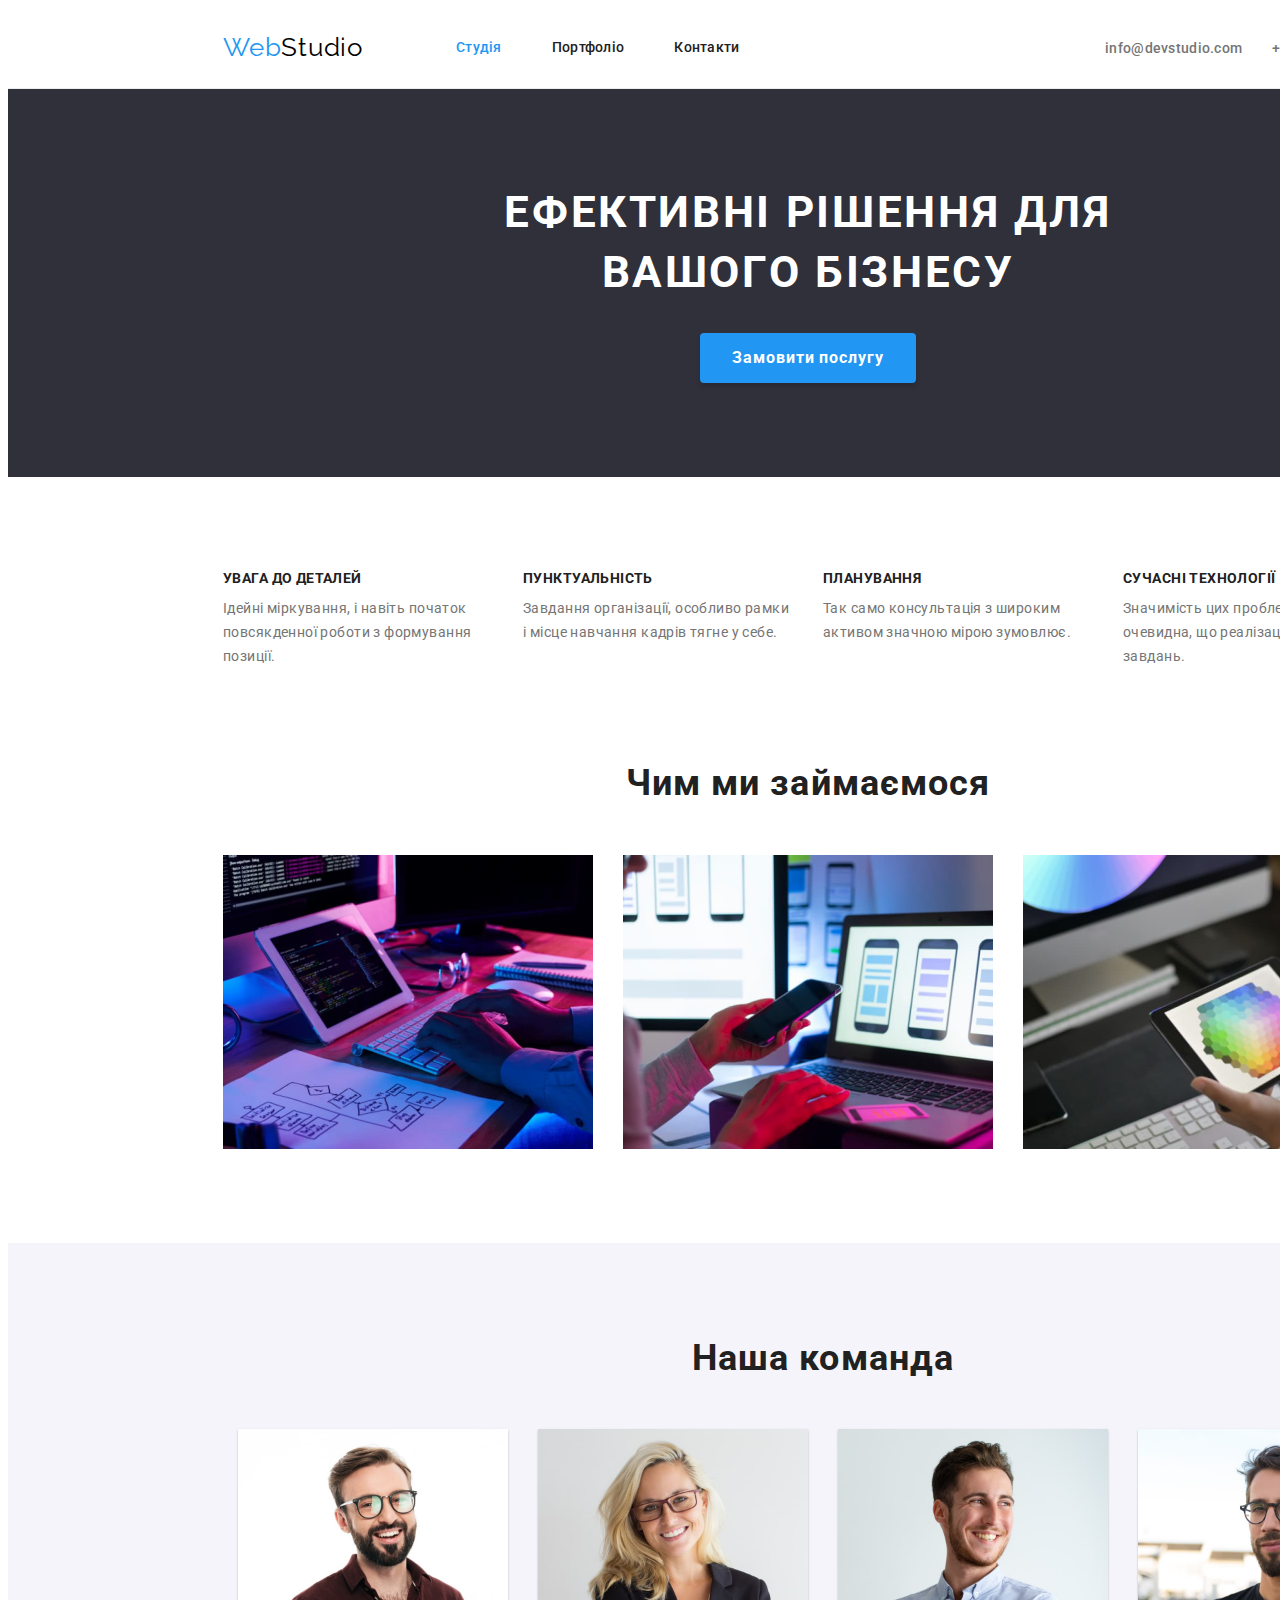
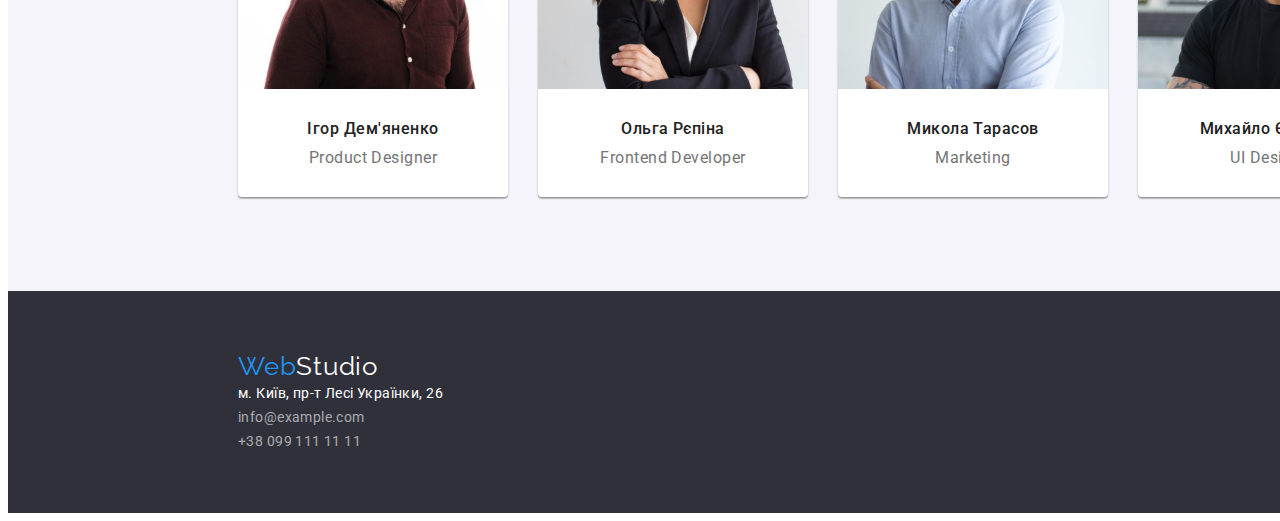
==== commit 6940ecef: "доробити картки" ====
--- a/index.html
+++ b/index.html
@@ -40,28 +40,28 @@
     
         </section>
        
-         <section class="features section">
+        <section class="features section">
             <div class="container">
                 <h2 class="visually-hidden"> Ослобливості</h2>
-             <ul class="features-list list">
-                <li class="features-item"> 
-                    <h3 class="item-title">Увага до деталей</h3>
-                    <p class="item-after-title">Ідейні міркування, і навіть початок повсякденної роботи з формування позиції.</p>
-                </li>
-                <li class="features-item">
-                    <h3 class="item-title">Пунктуальність</h3>
-                    <p class="item-after-title">Завдання організації, особливо рамки і місце навчання кадрів тягне у себе.</p>
-                </li>
+                <ul class="features-list list">
+                    <li class="features-item"> 
+                            <h3 class="item-title">Увага до деталей</h3>
+                            <p class="item-after-title">Ідейні міркування, і навіть початок повсякденної роботи з формування позиції.</p>
+                    </li>
+                    <li class="features-item">
+                            <h3 class="item-title">Пунктуальність</h3>
+                            <p class="item-after-title">Завдання організації, особливо рамки і місце навчання кадрів тягне у себе.</p>
+                    </li>
 
-                <li class="features-item">
-                    <h3 class="item-title">Планування</h3>
-                    <p class="item-after-title">Так само консультація з широким активом значною мірою зумовлює.</p>
-                </li>
-                <li class="features-item">
-                    <h3 class="item-title">Сучасні технології</h3>
-                    <p class="item-after-title">Значимість цих проблем настільки очевидна, що реалізація планових завдань.</p>
-                </li>
-             </ul>
+                    <li class="features-item">
+                            <h3 class="item-title">Планування</h3>
+                            <p class="item-after-title">Так само консультація з широким активом значною мірою зумовлює.</p>
+                    </li>
+                    <li class="features-item">
+                            <h3 class="item-title">Сучасні технології</h3>
+                            <p class="item-after-title">Значимість цих проблем настільки очевидна, що реалізація планових завдань.</p>
+                    </li>
+                </ul>
             </div>
         </section>
 
@@ -69,15 +69,15 @@
         <div class="container">
             <h2 class="about-title title">Чим ми займаємося</h2>
             <ul class="about-list list">
-            <li class="about-item">
-                <img class="about-item-pictures" src="./images/work.jpg" alt="руки на клавіатурі друкують текст" width="370" />
-            </li>
-            <li class="about-item">
-                <img class="about-item-pictures" src="./images/work1.jpg" alt="жіноча рука з телефоном за ноутбуком" width="370" />
-            </li>
-            <li class="about-item">
-                <img class="about-item-pictures" src="./images/work2.jpg" alt="планшет з кольоровою гамою" width="370">
-            </li>
+                <li class="about-item">
+                    <img class="about-item-pictures" src="./images/work.jpg" alt="руки на клавіатурі друкують текст" width="370" />
+                </li>
+                <li class="about-item">
+                    <img class="about-item-pictures" src="./images/work1.jpg" alt="жіноча рука з телефоном за ноутбуком" width="370" />
+                </li>
+                <li class="about-item">
+                    <img class="about-item-pictures" src="./images/work2.jpg" alt="планшет з кольоровою гамою" width="370">
+                </li>
              </ul>      
         </div> 
         </section> 
--- a/css/styles.css
+++ b/css/styles.css
@@ -86,6 +86,8 @@
 
 img{
     display: block;
+    max-width: 100%;
+    height: auto;
 }
 
 address{
@@ -98,7 +100,6 @@
     width: 1200px;
     padding-left: 15px;
     padding-right: 15px;
-   border: 1px solid #325632;
 }
 
 
@@ -120,6 +121,7 @@
     letter-spacing: 0.03em;
 }
 
+
 .header-logo, .footer-logo{
     color: var(--first-logo-color);
 }
@@ -130,8 +132,15 @@
 
 /* ----------------HEADER----------------- */
 
-.header {
+.header,
+.header-portfolio {
     background-color: var(--primary-backgraund-color);
+    border: 1px solid #ECECEC;
+    border-top: none;
+    border-right: none;
+    border-left: none;
+    
+
 }
 
 .header-list{
@@ -174,6 +183,7 @@
     margin-left: 30px;
 }
 
+.contacts-item{flex: flex-end;}
 
 .header-tel {
     font-weight: 500;
@@ -204,7 +214,7 @@
 
 .hero {
     background-color: var(--hero-backgraund-color);
-    padding: 200px; 
+    /* padding: 200px;  */
 }
 
 .hero-title {
@@ -214,9 +224,12 @@
     letter-spacing: 0.06em;
     text-transform: uppercase;
     color: var(--hero-color); 
+    margin: 0 auto;
     margin-bottom: 30px;
     text-align: center;
-    margin-left: 252px;
+    padding-left: 5px;
+    padding-right: 5px;  
+
 }
 
 .hero-btn {
@@ -240,9 +253,22 @@
 /* ----------------FEATURES----------------- */
 
 .features {
-    padding-left: 215px;
-    padding-right: 215px;
-}
+    max-width: 1170px;
+    margin-left: 200px;
+}
+
+.features .features-list{
+    display: flex;
+}
+
+.features-item{
+    width: 270px;
+}
+
+.features-item:not(:last-child){
+    margin-right: 30px;
+}
+
 
 .item-title {
     font-weight: 700;
@@ -266,16 +292,20 @@
 
 .about{
     padding-top: 0;
-    padding-left: 215px;
-    padding-right: 215px;
+    padding-left: 200px;
+    padding-right: 200px;
 }
 
 .about-title{
     margin-bottom: 50px;
 }
 
-.about-item-pictures{margin-top: 0px;
-margin-bottom: 188px;}
+.about-list{
+    display: flex;
+}
+.about-item:not(:last-child){
+    margin-right: 30px;
+}
 
 
 /* ----------------TEAM----------------- */
@@ -288,12 +318,23 @@
 .team-title{
     padding-top: 94px;
     padding-bottom: 0px;
-    margin-top: 0px;}
+    margin-top: 0px;
+    margin-bottom: 50px;
+}
+
+.team-list{
+    display: flex;
+}
+
+
 
 .team-item{
     background-color: var(--primary-backgraund-color);
     box-shadow: 0px 1px 3px rgba(0, 0, 0, 0.12), 0px 1px 1px rgba(0, 0, 0, 0.14), 0px 2px 1px rgba(0, 0, 0, 0.2);
     border-radius: 0px 0px 4px 4px;
+}
+.team-item:not(:last-child){
+    margin-right: 30px;
 }
 
 .team-item-list{
@@ -331,6 +372,7 @@
 }
 .footer-logo{
     color: var(--button-active-color);
+    padding-top: 0px;
 }
 
 .footer-logo, .logo-color-footer{
@@ -385,6 +427,14 @@
 .filter{
     padding: 174px 215px 94px 215px;
 }
+.filter-list{
+    display: flex;
+    min-width: 574px;
+    justify-content: center;
+}
+.filter-item:not(:last-child){
+    margin-right: 8px;
+}
 
 .filter-btn{
     font-family: inherit;
@@ -409,14 +459,34 @@
 background-color: var(--button-active-color);
 }
 
+.portfolio-list{
+    display: flex;
+    flex-wrap: wrap;
+}
+
 .portfolio-item{
+    flex-basis: calc((100% - 60px) / 3);
     background-color:var(--primary-backgraund-color);
-    border: 1px solid #EEEEEE;
-    width: 370px;
+    /* border: 1px solid #EEEEEE; */
+    margin-right: 30px;
+    margin-bottom: 30px;
+}
+
+
+.card{
+    box-shadow: 1px solid #EEEEEE;
+}
+
+.portfolio-item:nth-child(3n){
+    margin-right: 0px;
+}
+
+.portfolio-item:nth-last-child(-n + 3){
+    margin-bottom: 0px;
 }
 
 .portfolio-item-list{
-    padding: 20px 24px;
+    padding: 20px 24px 20px 24px;
 }
 
 .portfolio-item-title{
@@ -433,7 +503,7 @@
     line-height: 1.88;
     letter-spacing: 0.03em;
     color: var(--primary-text-color);
-    margin-bottom: 20px;
+    padding-bottom: 0px;
 }
 
 .portfolio-item{color:var(--primary-backgraund-color);}